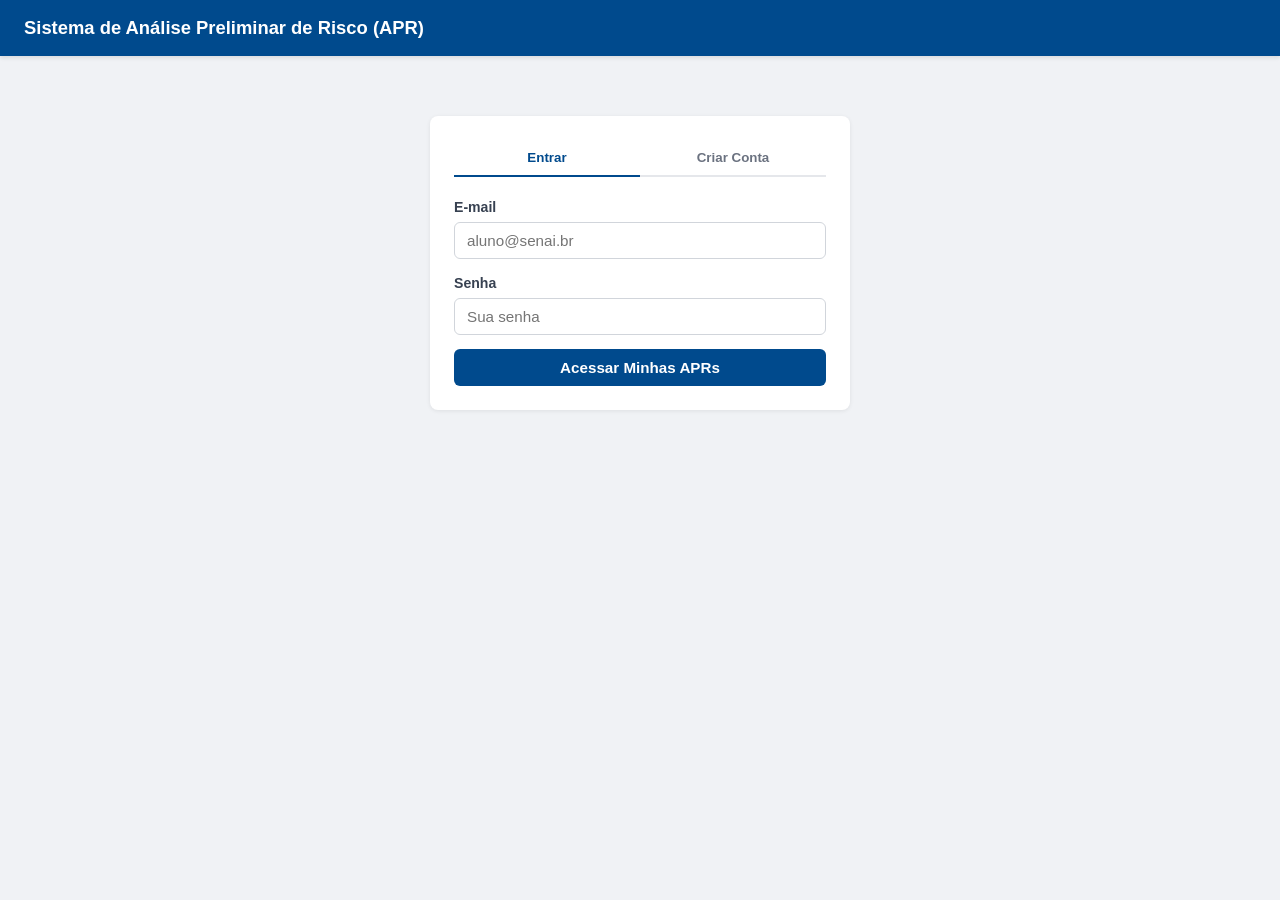
==== frontend/dashboard.html @ 12ad1be1 "feat: mvp feita" ====
<!DOCTYPE html>
<html lang="pt-BR">
<head>
    <meta charset="UTF-8">
    <meta name="viewport" content="width=device-width, initial-scale=1.0">
    <title>Painel do Aluno - Sistema APR</title>
    <link rel="stylesheet" href="style.css">
    <style>
        .header-actions {
            display: flex;
            align-items: center;
            gap: 14px;
        }
        .grid-2 {
            display: grid;
            grid-template-columns: 1fr 1fr;
            gap: 14px;
        }
        .grid-3 {
            display: grid;
            grid-template-columns: 2fr 1fr 1fr;
            gap: 14px;
        }
        .bloco-item {
            border: 1px solid #d1d5db;
            border-radius: 6px;
            padding: 16px;
            margin-bottom: 14px;
            background-color: #f9fafb;
        }
        .bloco-topo {
            display: flex;
            justify-content: space-between;
            align-items: center;
            margin-bottom: 12px;
        }
        .catalogo-box {
            background-color: #eff6ff;
            border: 1px solid #bfdbfe;
            padding: 10px 12px;
            border-radius: 6px;
            margin-bottom: 12px;
        }
        .catalogo-box label {
            color: #1e40af;
        }
        table {
            width: 100%;
            border-collapse: collapse;
            margin-top: 10px;
        }
        th, td {
            border-bottom: 1px solid #e5e7eb;
            padding: 10px 8px;
            text-align: left;
            font-size: 0.92rem;
        }
        th {
            background-color: #f3f4f6;
            font-weight: 600;
        }
        .acoes-tabela {
            display: flex;
            gap: 8px;
        }
        .btn-sm {
            padding: 6px 10px;
            font-size: 0.85rem;
        }
        .sub-card {
            border: 1px dashed #9ca3af;
            padding: 16px;
            border-radius: 6px;
            margin-top: 10px;
            margin-bottom: 16px;
            background-color: #f9fafb;
        }
        @media (max-width: 768px) {
            .grid-2, .grid-3 {
                grid-template-columns: 1fr;
            }
        }
    </style>
</head>
<body>
    <header class="topbar">
        <h1>Sistema APR — Painel do Aluno</h1>
        <div class="header-actions">
            <span id="nome-aluno"></span>
            <button type="button" class="btn btn-secondary btn-sm" onclick="sair()">Sair</button>
        </div>
    </header>

    <main class="container">
        <div id="alerta-geral" class="alerta"></div>

        <!-- Lista de APRs do Aluno -->
        <section class="card">
            <div class="bloco-topo">
                <h2>Minhas APRs Registradas</h2>
                <button type="button" class="btn btn-primary" onclick="alternarFormularioApr()">+ Nova APR</button>
            </div>
            <div id="lista-aprs">
                <p>Carregando suas APRs...</p>
            </div>
        </section>

        <!-- Formulário de Nova APR -->
        <section id="secao-nova-apr" class="card hidden">
            <div class="bloco-topo">
                <h2>Preencher Nova APR</h2>
                <button type="button" class="btn btn-secondary btn-sm" onclick="alternarFormularioApr()">Fechar</button>
            </div>

            <form id="form-apr" onsubmit="salvarApr(event)">
                <!-- Seleção / Cadastro de Cliente -->
                <div class="form-group">
                    <label for="cliente_id">Cliente / Empresa</label>
                    <div style="display: flex; gap: 10px;">
                        <select id="cliente_id" required>
                            <option value="">Selecione um cliente...</option>
                        </select>
                        <button type="button" class="btn btn-secondary" onclick="toggleNovoCliente()">+ Novo Cliente</button>
                    </div>
                </div>

                <!-- Sub-formulário rápido para cadastrar Cliente -->
                <div id="box-novo-cliente" class="sub-card hidden">
                    <h4 style="margin-bottom: 10px;">Cadastrar Novo Cliente</h4>
                    <div class="grid-2">
                        <div class="form-group">
                            <label>Nome / Razão Social *</label>
                            <input type="text" id="cli-nome" placeholder="Ex: Metalúrgica Americana Ltda">
                        </div>
                        <div class="form-group">
                            <label>E-mail *</label>
                            <input type="email" id="cli-email" placeholder="contato@empresa.com.br">
                        </div>
                    </div>
                    <div class="grid-3">
                        <div class="form-group">
                            <label>Endereço *</label>
                            <input type="text" id="cli-endereco" placeholder="Av. Brasil">
                        </div>
                        <div class="form-group">
                            <label>Número *</label>
                            <input type="text" id="cli-numero" placeholder="2801">
                        </div>
                        <div class="form-group">
                            <label>Complemento</label>
                            <input type="text" id="cli-complemento" placeholder="Galpão 2">
                        </div>
                    </div>
                    <div class="grid-3">
                        <div class="form-group">
                            <label>Bairro *</label>
                            <input type="text" id="cli-bairro" placeholder="Jardim Glória">
                        </div>
                        <div class="form-group">
                            <label>Cidade *</label>
                            <input type="text" id="cli-cidade" value="Americana">
                        </div>
                        <div class="form-group">
                            <label>Estado (UF) *</label>
                            <input type="text" id="cli-estado" value="SP" maxlength="2">
                        </div>
                    </div>
                    <div class="grid-2">
                        <div class="form-group">
                            <label>Telefone Fixo</label>
                            <input type="text" id="cli-tel-res" placeholder="(19) 3461-0000">
                        </div>
                        <div class="form-group">
                            <label>Telefone Celular *</label>
                            <input type="text" id="cli-tel-cel" placeholder="(19) 99999-0000">
                        </div>
                    </div>
                    <button type="button" class="btn btn-primary btn-sm" onclick="cadastrarCliente()">Salvar Cliente</button>
                </div>

                <!-- Cabeçalho da Atividade -->
                <div class="grid-2">
                    <div class="form-group">
                        <label for="local">Local do Serviço *</label>
                        <input type="text" id="local" required placeholder="Ex: Oficina de Manutenção Elétrica">
                    </div>
                    <div class="form-group">
                        <label for="data_emissao">Data de Emissão *</label>
                        <input type="date" id="data_emissao" required>
                    </div>
                </div>

                <div class="form-group">
                    <label for="atividade">Atividade a ser Executada *</label>
                    <input type="text" id="atividade" required placeholder="Ex: Revisão e troca de disjuntores no painel principal">
                </div>

                <div class="grid-2">
                    <div class="form-group">
                        <label for="responsavel_nome">Responsável Técnico (Instrutor / Engenheiro) *</label>
                        <input type="text" id="responsavel_nome" required placeholder="Nome do responsável">
                    </div>
                    <div class="form-group">
                        <label for="responsavel_crea">Registro CREA / CFT *</label>
                        <input type="text" id="responsavel_crea" required placeholder="Ex: SP-506123456/D">
                    </div>
                </div>

                <hr style="margin: 20px 0; border: 0; border-top: 1px solid #e5e7eb;">

                <!-- Etapas com Catálogo Automático de Riscos e EPIs -->
                <div class="bloco-topo">
                    <h3>Etapas da Atividade, Riscos e EPIs</h3>
                    <button type="button" class="btn btn-secondary btn-sm" onclick="adicionarEtapa()">+ Adicionar Etapa</button>
                </div>
                <div id="container-etapas"></div>

                <hr style="margin: 20px 0; border: 0; border-top: 1px solid #e5e7eb;">

                <!-- Executantes -->
                <div class="bloco-topo">
                    <h3>Executantes da Atividade (Equipe)</h3>
                    <button type="button" class="btn btn-secondary btn-sm" onclick="adicionarExecutante()">+ Adicionar Executante</button>
                </div>
                <div id="container-executantes"></div>

                <div style="margin-top: 20px; text-align: right;">
                    <button type="submit" class="btn btn-primary">Salvar APR e Gerar Ficha</button>
                </div>
            </form>
        </section>
    </main>

    <script>
        const API_URL = 'http://127.0.0.1:8000/api';
        const token = localStorage.getItem('apr_token');
        const user = JSON.parse(localStorage.getItem('apr_user') || 'null');

        if (!token || !user) {
            window.location.href = 'index.html';
        }

        document.getElementById('nome-aluno').textContent = `Olá, ${user.name}`;
        document.getElementById('data_emissao').valueAsDate = new Date();

        let catalogoRiscos = [];

        function headersAuth() {
            return {
                'Content-Type': 'application/json',
                'Accept': 'application/json',
                'Authorization': `Bearer ${token}`
            };
        }

        function mostrarAlerta(texto, tipo = 'sucesso') {
            const el = document.getElementById('alerta-geral');
            el.textContent = texto;
            el.className = `alerta ${tipo}`;
            window.scrollTo({ top: 0, behavior: 'smooth' });
            setTimeout(() => { el.className = 'alerta'; }, 5000);
        }

        async function sair() {
            try {
                await fetch(`${API_URL}/logout`, { method: 'POST', headers: headersAuth() });
            } catch (e) {}
            localStorage.removeItem('apr_token');
            localStorage.removeItem('apr_user');
            window.location.href = 'index.html';
        }

        function alternarFormularioApr() {
            const sec = document.getElementById('secao-nova-apr');
            sec.classList.toggle('hidden');
        }

        function toggleNovoCliente() {
            document.getElementById('box-novo-cliente').classList.toggle('hidden');
        }

        async function inicializar() {
            await Promise.all([
                carregarCatalogoRiscos(),
                carregarClientes(),
                carregarAprs()
            ]);
            adicionarEtapa();
            adicionarExecutante(user.name);
        }

        async function carregarCatalogoRiscos() {
            try {
                const resp = await fetch(`${API_URL}/catalogo-riscos`, { headers: headersAuth() });
                if (resp.ok) {
                    catalogoRiscos = await resp.json();
                }
            } catch (e) {}
        }

        async function carregarClientes() {
            try {
                const resp = await fetch(`${API_URL}/clientes`, { headers: headersAuth() });
                if (resp.ok) {
                    const clientes = await resp.json();
                    const select = document.getElementById('cliente_id');
                    select.innerHTML = '<option value="">Selecione um cliente...</option>';
                    clientes.forEach(c => {
                        const opt = document.createElement('option');
                        opt.value = c.id;
                        opt.textContent = `${c.nome} (${c.cidade}/${c.estado})`;
                        select.appendChild(opt);
                    });
                }
            } catch (e) {}
        }

        async function cadastrarCliente() {
            const payload = {
                nome: document.getElementById('cli-nome').value,
                email: document.getElementById('cli-email').value,
                endereco: document.getElementById('cli-endereco').value,
                numero: document.getElementById('cli-numero').value,
                complemento: document.getElementById('cli-complemento').value || null,
                bairro: document.getElementById('cli-bairro').value,
                cidade: document.getElementById('cli-cidade').value,
                estado: document.getElementById('cli-estado').value,
                tel_residencial: document.getElementById('cli-tel-res').value || null,
                tel_celular: document.getElementById('cli-tel-cel').value
            };

            try {
                const resp = await fetch(`${API_URL}/clientes`, {
                    method: 'POST',
                    headers: headersAuth(),
                    body: JSON.stringify(payload)
                });

                const texto = await resp.text();
                const dados = texto ? JSON.parse(texto) : {};

                if (!resp.ok) {
                    const erro = dados.errors ? Object.values(dados.errors)[0][0] : dados.message;
                    mostrarAlerta(erro || 'Preencha todos os campos obrigatórios do cliente.', 'erro');
                    return;
                }

                if (!dados.id) {
                    mostrarAlerta('O servidor não retornou o cliente salvo. Verifique o ClienteController.', 'erro');
                    return;
                }

                await carregarClientes();
                document.getElementById('cliente_id').value = dados.id;
                toggleNovoCliente();
                mostrarAlerta('Cliente cadastrado e selecionado!');
            } catch (e) {
                mostrarAlerta('Erro ao comunicar com a API ao salvar o cliente.', 'erro');
            }
        }

        function gerarOpcoesCatalogo() {
            let html = '<option value="">-- Selecione um risco/EPI pronto para preencher automaticamente --</option>';
            catalogoRiscos.forEach(item => {
                html += `<option value="${item.id}">[${item.categoria}] ${item.descricao_etapa}</option>`;
            });
            return html;
        }

        function adicionarEtapa() {
            const container = document.getElementById('container-etapas');
            const num = container.children.length + 1;

            const div = document.createElement('div');
            div.className = 'bloco-item etapa-item';
            div.innerHTML = `
                <div class="bloco-topo">
                    <strong class="titulo-etapa">Etapa ${num}</strong>
                    <button type="button" class="btn btn-danger btn-sm" onclick="removerBloco(this, 'etapa')">Remover</button>
                </div>

                <div class="catalogo-box">
                    <label>Automação: Preencher Riscos e EPIs do Catálogo</label>
                    <select onchange="aplicarModeloRisco(this)">
                        ${gerarOpcoesCatalogo()}
                    </select>
                </div>

                <div class="form-group">
                    <label>Descrição da Etapa *</label>
                    <input type="text" class="etapa-descricao" required placeholder="Descreva o passo da atividade">
                </div>

                <div class="grid-2">
                    <div class="form-group">
                        <label>Riscos Envolvidos *</label>
                        <textarea rows="3" class="etapa-riscos" required placeholder="Riscos identificados nesta etapa"></textarea>
                    </div>
                    <div class="form-group">
                        <label>EPIs Obrigatórios e Medidas de Controle *</label>
                        <textarea rows="3" class="etapa-medidas" required placeholder="EPIs e medidas preventivas"></textarea>
                    </div>
                </div>
            `;
            container.appendChild(div);
        }

        function aplicarModeloRisco(selectEl) {
            const idSelecionado = Number(selectEl.value);
            if (!idSelecionado) return;

            const modelo = catalogoRiscos.find(r => r.id === idSelecionado);
            if (!modelo) return;

            const bloco = selectEl.closest('.etapa-item');
            bloco.querySelector('.etapa-descricao').value = modelo.descricao_etapa;
            bloco.querySelector('.etapa-riscos').value = modelo.riscos_envolvidos;
            bloco.querySelector('.etapa-medidas').value = modelo.epis_medidas_controle;
        }

        function adicionarExecutante(nomePadrao = '') {
            const container = document.getElementById('container-executantes');
            const div = document.createElement('div');
            div.className = 'bloco-item executante-item';
            div.innerHTML = `
                <div class="bloco-topo">
                    <strong>Executante</strong>
                    <button type="button" class="btn btn-danger btn-sm" onclick="removerBloco(this, 'executante')">Remover</button>
                </div>
                <div class="grid-3">
                    <div class="form-group">
                        <label>Nome Completo *</label>
                        <input type="text" class="exec-nome" required value="${nomePadrao}" placeholder="Nome do aluno/executante">
                    </div>
                    <div class="form-group">
                        <label>Função *</label>
                        <input type="text" class="exec-funcao" required placeholder="Ex: Aluno / Eletricista">
                    </div>
                    <div class="form-group">
                        <label>Matrícula / RA *</label>
                        <input type="text" class="exec-matricula" required placeholder="Ex: 20261045">
                    </div>
                </div>
            `;
            container.appendChild(div);
        }

        function removerBloco(btn, tipo) {
            const selector = tipo === 'etapa' ? '.etapa-item' : '.executante-item';
            if (document.querySelectorAll(selector).length <= 1) {
                mostrarAlerta(`A APR precisa ter pelo menos 1 ${tipo}.`, 'erro');
                return;
            }
            btn.closest('.bloco-item').remove();

            if (tipo === 'etapa') {
                document.querySelectorAll('.titulo-etapa').forEach((el, idx) => {
                    el.textContent = `Etapa ${idx + 1}`;
                });
            }
        }

        async function salvarApr(event) {
            event.preventDefault();

            const etapas = Array.from(document.querySelectorAll('.etapa-item')).map((el, idx) => ({
                numero_etapa: idx + 1,
                descricao: el.querySelector('.etapa-descricao').value,
                riscos_envolvidos: el.querySelector('.etapa-riscos').value,
                medidas_controle: el.querySelector('.etapa-medidas').value
            }));

            const executantes = Array.from(document.querySelectorAll('.executante-item')).map(el => ({
                nome: el.querySelector('.exec-nome').value,
                funcao: el.querySelector('.exec-funcao').value,
                matricula: el.querySelector('.exec-matricula').value
            }));

            const payload = {
                cliente_id: document.getElementById('cliente_id').value,
                local: document.getElementById('local').value,
                atividade: document.getElementById('atividade').value,
                responsavel_nome: document.getElementById('responsavel_nome').value,
                responsavel_crea: document.getElementById('responsavel_crea').value,
                data_emissao: document.getElementById('data_emissao').value,
                etapas,
                executantes
            };

            try {
                const resp = await fetch(`${API_URL}/aprs`, {
                    method: 'POST',
                    headers: headersAuth(),
                    body: JSON.stringify(payload)
                });

                const texto = await resp.text();
                const dados = texto ? JSON.parse(texto) : {};

                if (!resp.ok) {
                    const erro = dados.errors ? Object.values(dados.errors)[0][0] : dados.message;
                    mostrarAlerta(erro || 'Erro ao salvar APR.', 'erro');
                    return;
                }

                mostrarAlerta('APR salva com sucesso!');
                document.getElementById('form-apr').reset();
                document.getElementById('data_emissao').valueAsDate = new Date();
                document.getElementById('container-etapas').innerHTML = '';
                document.getElementById('container-executantes').innerHTML = '';
                adicionarEtapa();
                adicionarExecutante(user.name);
                alternarFormularioApr();
                carregarAprs();
            } catch (e) {
                mostrarAlerta('Erro ao comunicar com a API ao salvar a APR.', 'erro');
            }
        }

        async function carregarAprs() {
            const lista = document.getElementById('lista-aprs');
            try {
                const resp = await fetch(`${API_URL}/aprs`, { headers: headersAuth() });

                if (resp.status === 401) {
                    sair();
                    return;
                }

                const aprs = await resp.json();

                if (!aprs.length) {
                    lista.innerHTML = '<p style="color: #6b7280;">Você ainda não possui APRs cadastradas. Clique em <strong>+ Nova APR</strong> para começar.</p>';
                    return;
                }

                let html = `
                    <table>
                        <thead>
                            <tr>
                                <th>#</th>
                                <th>Data</th>
                                <th>Cliente</th>
                                <th>Atividade</th>
                                <th>Local</th>
                                <th>Ações</th>
                            </tr>
                        </thead>
                        <tbody>
                `;

                aprs.forEach(apr => {
                    const dataFormatada = apr.data_emissao ? apr.data_emissao.split('-').reverse().join('/') : '-';
                    html += `
                        <tr>
                            <td>${apr.id}</td>
                            <td>${dataFormatada}</td>
                            <td>${apr.cliente ? apr.cliente.nome : '-'}</td>
                            <td>${apr.atividade}</td>
                            <td>${apr.local}</td>
                            <td class="acoes-tabela">
                                <a href="imprimir.html?id=${apr.id}" target="_blank" class="btn btn-primary btn-sm">Gerar PDF</a>
                                <button type="button" class="btn btn-danger btn-sm" onclick="excluirApr(${apr.id})">Excluir</button>
                            </td>
                        </tr>
                    `;
                });

                html += '</tbody></table>';
                lista.innerHTML = html;
            } catch (e) {
                lista.innerHTML = '<p style="color: #dc2626;">Erro ao carregar APRs. Verifique se o servidor Laravel está rodando.</p>';
            }
        }

        async function excluirApr(id) {
            if (!confirm('Deseja realmente excluir esta APR?')) return;

            const resp = await fetch(`${API_URL}/aprs/${id}`, {
                method: 'DELETE',
                headers: headersAuth()
            });

            if (resp.ok) {
                mostrarAlerta('APR excluída.');
                carregarAprs();
            }
        }

        inicializar();
    </script>
</body>
</html>
---- frontend/style.css ----
* {
    box-sizing: border-box;
    margin: 0;
    padding: 0;
    font-family: 'Segoe UI', Arial, sans-serif;
}

body {
    background-color: #f0f2f5;
    color: #1f2937;
    line-height: 1.5;
}

.topbar {
    background-color: #004a8d;
    color: #ffffff;
    padding: 14px 24px;
    display: flex;
    justify-content: space-between;
    align-items: center;
    box-shadow: 0 2px 4px rgba(0, 0, 0, 0.1);
}

.topbar h1 {
    font-size: 1.15rem;
    font-weight: 600;
}

.container {
    max-width: 1100px;
    margin: 24px auto;
    padding: 0 16px;
}

.card {
    background: #ffffff;
    border-radius: 8px;
    padding: 24px;
    box-shadow: 0 1px 4px rgba(0, 0, 0, 0.08);
    margin-bottom: 20px;
}

.auth-wrapper {
    max-width: 420px;
    margin: 60px auto;
}

.tabs {
    display: flex;
    border-bottom: 2px solid #e5e7eb;
    margin-bottom: 20px;
}

.tab-btn {
    flex: 1;
    padding: 10px;
    background: none;
    border: none;
    font-weight: 600;
    color: #6b7280;
    cursor: pointer;
    border-bottom: 2px solid transparent;
    margin-bottom: -2px;
}

.tab-btn.active {
    color: #004a8d;
    border-bottom-color: #004a8d;
}

.form-group {
    margin-bottom: 14px;
}

label {
    display: block;
    font-size: 0.88rem;
    font-weight: 600;
    margin-bottom: 4px;
    color: #374151;
}

input, select, textarea {
    width: 100%;
    padding: 9px 12px;
    border: 1px solid #d1d5db;
    border-radius: 6px;
    font-size: 0.95rem;
}

input:focus, select:focus, textarea:focus {
    outline: none;
    border-color: #004a8d;
}

.btn {
    display: inline-block;
    padding: 10px 16px;
    border: none;
    border-radius: 6px;
    font-size: 0.95rem;
    font-weight: 600;
    cursor: pointer;
    text-align: center;
    text-decoration: none;
}

.btn-primary {
    background-color: #004a8d;
    color: #ffffff;
}

.btn-primary:hover {
    background-color: #003668;
}

.btn-secondary {
    background-color: #e5e7eb;
    color: #1f2937;
}

.btn-danger {
    background-color: #dc2626;
    color: #ffffff;
}

.btn-full {
    width: 100%;
}

.alerta {
    padding: 10px 12px;
    border-radius: 6px;
    margin-bottom: 14px;
    font-size: 0.9rem;
    display: none;
}

.alerta.erro {
    background-color: #fee2e2;
    color: #991b1b;
    display: block;
}

.alerta.sucesso {
    background-color: #dcfce7;
    color: #166534;
    display: block;
}

.hidden {
    display: none !important;
}
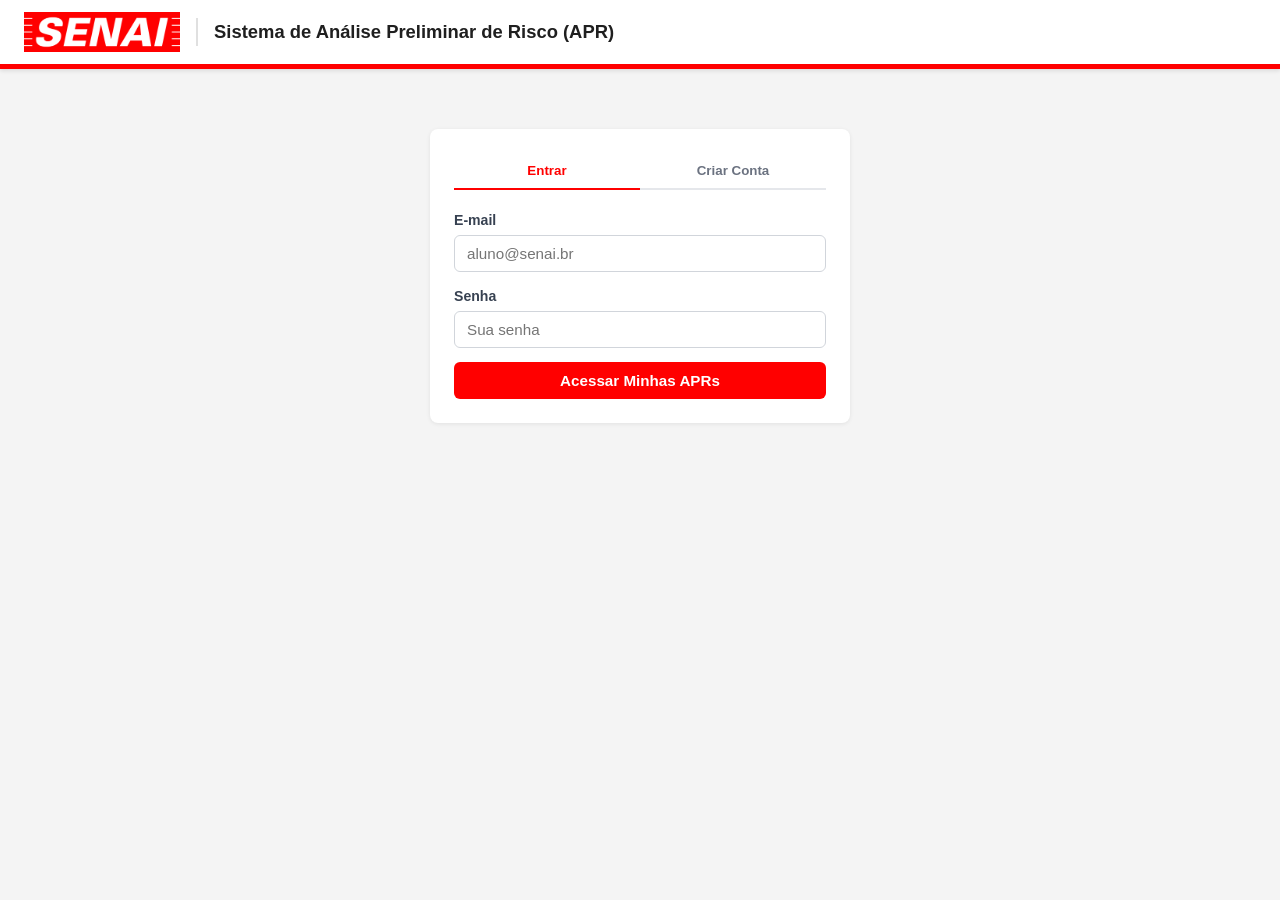
==== commit 78f30a8d: "update: mucanca no frotend e adicao de imagem" ====
--- a/frontend/dashboard.html
+++ b/frontend/dashboard.html
@@ -35,14 +35,29 @@
             margin-bottom: 12px;
         }
         .catalogo-box {
-            background-color: #eff6ff;
-            border: 1px solid #bfdbfe;
+            background-color: var(--senai-vermelho-claro);
+            border: 1px solid #ffc4c4;
             padding: 10px 12px;
             border-radius: 6px;
             margin-bottom: 12px;
         }
         .catalogo-box label {
-            color: #1e40af;
+            color: var(--senai-vermelho-escuro);
+        }
+        .historico-box {
+            background-color: #f0fdf4;
+            border: 1px solid #bbf7d0;
+            padding: 14px;
+            border-radius: 6px;
+            margin-bottom: 18px;
+        }
+        .historico-box select {
+            width: 100%;
+        }
+        .historico-box small {
+            display: block;
+            margin-top: 8px;
+            color: #4b5563;
         }
         table {
             width: 100%;
@@ -56,7 +71,8 @@
             font-size: 0.92rem;
         }
         th {
-            background-color: #f3f4f6;
+            background-color: var(--senai-grafite);
+            color: var(--senai-branco);
             font-weight: 600;
         }
         .acoes-tabela {
@@ -84,7 +100,10 @@
 </head>
 <body>
     <header class="topbar">
-        <h1>Sistema APR — Painel do Aluno</h1>
+        <div class="marca">
+            <img src="img/logo-senai.png" alt="SENAI" class="logo-senai">
+            <h1>Sistema APR — Painel do Aluno</h1>
+        </div>
         <div class="header-actions">
             <span id="nome-aluno"></span>
             <button type="button" class="btn btn-secondary btn-sm" onclick="sair()">Sair</button>
@@ -113,6 +132,19 @@
             </div>
 
             <form id="form-apr" onsubmit="salvarApr(event)">
+                <!-- Reutiliza somente dados básicos de uma APR do próprio usuário. -->
+                <div class="historico-box">
+                    <label for="historico_apr">Reutilizar dados de uma APR anterior (opcional)</label>
+                    <select id="historico_apr" onchange="reutilizarDadosApr()" disabled>
+                        <option value="">Carregando histórico de APRs...</option>
+                    </select>
+                    <small>
+                        Preenche cliente, local, atividade e responsável técnico.
+                        Revise os dados antes de salvar; a data, as etapas e os executantes
+                        não são copiados nesta versão. Você pode continuar preenchendo manualmente.
+                    </small>
+                </div>
+
                 <!-- Seleção / Cadastro de Cliente -->
                 <div class="form-group">
                     <label for="cliente_id">Cliente / Empresa</label>
@@ -244,6 +276,78 @@
         document.getElementById('data_emissao').valueAsDate = new Date();
 
         let catalogoRiscos = [];
+        let historicoAprs = [];
+
+        // Utiliza a listagem já autenticada de /api/aprs.
+        // new Option insere os nomes como TEXTO e não interpreta HTML (proteção XSS).
+        function atualizarHistoricoAprs(aprs) {
+            historicoAprs = Array.isArray(aprs) ? aprs : [];
+
+            const select = document.getElementById('historico_apr');
+            const selecaoAnterior = select.value;
+            select.replaceChildren(new Option('Preencher manualmente', ''));
+
+            historicoAprs.forEach(apr => {
+                const id = Number(apr.id);
+                if (!Number.isSafeInteger(id) || id <= 0) return;
+
+                const atividade = String(apr.atividade ?? 'Sem descrição');
+                const nomeCliente = String(apr.cliente?.nome ?? 'Cliente não informado');
+                const textoOpcao = `APR #${id} — ${atividade} — ${nomeCliente}`;
+                select.add(new Option(textoOpcao, String(id)));
+            });
+
+            select.disabled = select.options.length <= 1;
+            if (Array.from(select.options).some(op => op.value === selecaoAnterior)) {
+                select.value = selecaoAnterior;
+            }
+        }
+
+        function reutilizarDadosApr() {
+            const select = document.getElementById('historico_apr');
+            const id = Number(select.value);
+            if (!Number.isSafeInteger(id) || id <= 0) return;
+
+            const apr = historicoAprs.find(item => Number(item.id) === id);
+            if (!apr) {
+                mostrarAlerta('APR anterior não encontrada. Atualize a página.', 'erro');
+                select.value = '';
+                return;
+            }
+
+            // Não sobrescreve informações já digitadas sem autorização.
+            const campos = ['local', 'atividade', 'responsavel_nome', 'responsavel_crea'];
+            const jaPreenchidos = campos.some(campo =>
+                document.getElementById(campo).value.trim() !== ''
+            ) || document.getElementById('cliente_id').value !== '';
+            if (jaPreenchidos && !window.confirm(
+                'Substituir os dados básicos já preenchidos pelos da APR selecionada?'
+            )) {
+                select.value = '';
+                return;
+            }
+
+            const selectCliente = document.getElementById('cliente_id');
+            const clienteId = String(apr.cliente_id ?? '');
+            const clienteDisponivel = Array.from(selectCliente.options)
+                .some(opcao => opcao.value === clienteId && clienteId !== '');
+
+            selectCliente.value = clienteDisponivel ? clienteId : '';
+            document.getElementById('local').value = String(apr.local ?? '');
+            document.getElementById('atividade').value = String(apr.atividade ?? '');
+            document.getElementById('responsavel_nome').value = String(apr.responsavel_nome ?? '');
+            document.getElementById('responsavel_crea').value = String(apr.responsavel_crea ?? '');
+
+            // Data de emissão, etapas e executantes permanecem próprios da NOVA APR.
+            if (!clienteDisponivel) {
+                mostrarAlerta(
+                    'Dados básicos recuperados. O cliente anterior não está disponível: selecione um cliente.',
+                    'erro'
+                );
+                return;
+            }
+            mostrarAlerta('Dados recuperados. Confira as informações antes de salvar a nova APR.');
+        }
 
         function headersAuth() {
             return {
@@ -293,7 +397,8 @@
             try {
                 const resp = await fetch(`${API_URL}/catalogo-riscos`, { headers: headersAuth() });
                 if (resp.ok) {
-                    catalogoRiscos = await resp.json();
+                    const dados = await resp.json();
+                    catalogoRiscos = Array.isArray(dados) ? dados : [];
                 }
             } catch (e) {}
         }
@@ -359,12 +464,22 @@
             }
         }
 
-        function gerarOpcoesCatalogo() {
-            let html = '<option value="">-- Selecione um risco/EPI pronto para preencher automaticamente --</option>';
+        // Monta opções usando a API DOM: os textos do catálogo não são interpretados como HTML.
+        function preencherOpcoesCatalogo(select) {
+            const inicial = document.createElement('option');
+            inicial.value = '';
+            inicial.textContent = '-- Selecione um risco/EPI pronto para preencher automaticamente --';
+            select.replaceChildren(inicial);
+
             catalogoRiscos.forEach(item => {
-                html += `<option value="${item.id}">[${item.categoria}] ${item.descricao_etapa}</option>`;
+                const id = Number(item.id);
+                if (!Number.isSafeInteger(id) || id <= 0) return;
+
+                const opcao = document.createElement('option');
+                opcao.value = String(id);
+                opcao.textContent = `[${item.categoria ?? ''}] ${item.descricao_etapa ?? ''}`;
+                select.appendChild(opcao);
             });
-            return html;
         }
 
         function adicionarEtapa() {
@@ -375,15 +490,13 @@
             div.className = 'bloco-item etapa-item';
             div.innerHTML = `
                 <div class="bloco-topo">
-                    <strong class="titulo-etapa">Etapa ${num}</strong>
+                    <strong class="titulo-etapa">Etapa</strong>
                     <button type="button" class="btn btn-danger btn-sm" onclick="removerBloco(this, 'etapa')">Remover</button>
                 </div>
 
                 <div class="catalogo-box">
                     <label>Automação: Preencher Riscos e EPIs do Catálogo</label>
-                    <select onchange="aplicarModeloRisco(this)">
-                        ${gerarOpcoesCatalogo()}
-                    </select>
+                    <select class="select-catalogo" onchange="aplicarModeloRisco(this)"></select>
                 </div>
 
                 <div class="form-group">
@@ -402,6 +515,8 @@
                     </div>
                 </div>
             `;
+            div.querySelector('.titulo-etapa').textContent = `Etapa ${num}`;
+            preencherOpcoesCatalogo(div.querySelector('.select-catalogo'));
             container.appendChild(div);
         }
 
@@ -430,7 +545,7 @@
                 <div class="grid-3">
                     <div class="form-group">
                         <label>Nome Completo *</label>
-                        <input type="text" class="exec-nome" required value="${nomePadrao}" placeholder="Nome do aluno/executante">
+                        <input type="text" class="exec-nome" required placeholder="Nome do aluno/executante">
                     </div>
                     <div class="form-group">
                         <label>Função *</label>
@@ -442,6 +557,8 @@
                     </div>
                 </div>
             `;
+            // Não interpolar nome do usuário dentro de um atributo HTML.
+            div.querySelector('.exec-nome').value = String(nomePadrao ?? '');
             container.appendChild(div);
         }
 
@@ -505,6 +622,7 @@
 
                 mostrarAlerta('APR salva com sucesso!');
                 document.getElementById('form-apr').reset();
+                document.getElementById('historico_apr').value = '';
                 document.getElementById('data_emissao').valueAsDate = new Date();
                 document.getElementById('container-etapas').innerHTML = '';
                 document.getElementById('container-executantes').innerHTML = '';
@@ -526,50 +644,81 @@
                     sair();
                     return;
                 }
+                if (!resp.ok) throw new Error(`Erro HTTP ${resp.status}`);
 
                 const aprs = await resp.json();
+                if (!Array.isArray(aprs)) throw new Error('Formato de resposta inválido.');
+
+                atualizarHistoricoAprs(aprs);
 
                 if (!aprs.length) {
-                    lista.innerHTML = '<p style="color: #6b7280;">Você ainda não possui APRs cadastradas. Clique em <strong>+ Nova APR</strong> para começar.</p>';
+                    const mensagem = document.createElement('p');
+                    mensagem.style.color = '#6b7280';
+                    mensagem.textContent = 'Você ainda não possui APRs cadastradas. Clique em + Nova APR para começar.';
+                    lista.replaceChildren(mensagem);
                     return;
                 }
 
-                let html = `
-                    <table>
-                        <thead>
-                            <tr>
-                                <th>#</th>
-                                <th>Data</th>
-                                <th>Cliente</th>
-                                <th>Atividade</th>
-                                <th>Local</th>
-                                <th>Ações</th>
-                            </tr>
-                        </thead>
-                        <tbody>
-                `;
+                const tabela = document.createElement('table');
+                const cabecalho = document.createElement('thead');
+                // HTML fixo, controlado pelo próprio código: sem dados de usuários.
+                cabecalho.innerHTML = '<tr><th>#</th><th>Data</th><th>Cliente</th><th>Atividade</th><th>Local</th><th>Ações</th></tr>';
+                const corpo = document.createElement('tbody');
 
                 aprs.forEach(apr => {
-                    const dataFormatada = apr.data_emissao ? apr.data_emissao.split('-').reverse().join('/') : '-';
-                    html += `
-                        <tr>
-                            <td>${apr.id}</td>
-                            <td>${dataFormatada}</td>
-                            <td>${apr.cliente ? apr.cliente.nome : '-'}</td>
-                            <td>${apr.atividade}</td>
-                            <td>${apr.local}</td>
-                            <td class="acoes-tabela">
-                                <a href="imprimir.html?id=${apr.id}" target="_blank" class="btn btn-primary btn-sm">Gerar PDF</a>
-                                <button type="button" class="btn btn-danger btn-sm" onclick="excluirApr(${apr.id})">Excluir</button>
-                            </td>
-                        </tr>
-                    `;
+                    const id = Number(apr.id);
+                    if (!Number.isSafeInteger(id) || id <= 0) return;
+
+                    const data = String(apr.data_emissao ?? '').split('T')[0];
+                    const dataFormatada = /^\d{4}-\d{2}-\d{2}$/.test(data)
+                        ? data.split('-').reverse().join('/')
+                        : '-';
+
+                    const linha = document.createElement('tr');
+                    const valores = [
+                        id,
+                        dataFormatada,
+                        apr.cliente?.nome ?? '-',
+                        apr.atividade ?? '',
+                        apr.local ?? ''
+                    ];
+
+                    valores.forEach(valor => {
+                        const celula = document.createElement('td');
+                        // textContent impede que dados cadastrados executem HTML/JS.
+                        celula.textContent = String(valor);
+                        linha.appendChild(celula);
+                    });
+
+                    const acoes = document.createElement('td');
+                    acoes.className = 'acoes-tabela';
+
+                    const imprimir = document.createElement('a');
+                    imprimir.href = `imprimir.html?id=${encodeURIComponent(id)}`;
+                    imprimir.target = '_blank';
+                    imprimir.rel = 'noopener noreferrer';
+                    imprimir.className = 'btn btn-primary btn-sm';
+                    imprimir.textContent = 'Gerar PDF';
+
+                    const excluir = document.createElement('button');
+                    excluir.type = 'button';
+                    excluir.className = 'btn btn-danger btn-sm';
+                    excluir.textContent = 'Excluir';
+                    excluir.addEventListener('click', () => excluirApr(id));
+
+                    acoes.append(imprimir, excluir);
+                    linha.appendChild(acoes);
+                    corpo.appendChild(linha);
                 });
 
-                html += '</tbody></table>';
-                lista.innerHTML = html;
+                tabela.append(cabecalho, corpo);
+                lista.replaceChildren(tabela);
             } catch (e) {
-                lista.innerHTML = '<p style="color: #dc2626;">Erro ao carregar APRs. Verifique se o servidor Laravel está rodando.</p>';
+                atualizarHistoricoAprs([]);
+                const mensagem = document.createElement('p');
+                mensagem.style.color = '#dc2626';
+                mensagem.textContent = 'Erro ao carregar APRs. Verifique se o servidor Laravel está rodando.';
+                lista.replaceChildren(mensagem);
             }
         }
 
--- a/frontend/style.css
+++ b/frontend/style.css
@@ -5,25 +5,57 @@
     font-family: 'Segoe UI', Arial, sans-serif;
 }
 
+/* Paleta institucional SENAI */
+:root {
+    --senai-vermelho: #ff0000;
+    --senai-vermelho-escuro: #c80000;
+    --senai-vermelho-claro: #fff1f1;
+    --senai-branco: #ffffff;
+    --senai-grafite: #1f1f1f;
+}
+
 body {
-    background-color: #f0f2f5;
+    background-color: #f4f4f4;
     color: #1f2937;
     line-height: 1.5;
 }
 
 .topbar {
-    background-color: #004a8d;
-    color: #ffffff;
-    padding: 14px 24px;
+    background-color: var(--senai-branco);
+    color: var(--senai-grafite);
+    border-bottom: 5px solid var(--senai-vermelho);
+    padding: 12px 24px;
+    gap: 16px;
     display: flex;
     justify-content: space-between;
     align-items: center;
     box-shadow: 0 2px 4px rgba(0, 0, 0, 0.1);
 }
 
+.marca {
+    display: flex;
+    align-items: center;
+    gap: 16px;
+}
+
+.logo-senai {
+    height: 40px;
+    width: auto;
+    display: block;
+}
+
 .topbar h1 {
     font-size: 1.15rem;
-    font-weight: 600;
+    font-weight: 700;
+    color: var(--senai-grafite);
+    border-left: 2px solid #e0e0e0;
+    padding-left: 16px;
+}
+
+@media (max-width: 640px) {
+    .topbar { flex-wrap: wrap; padding: 10px 14px; }
+    .logo-senai { height: 30px; }
+    .topbar h1 { font-size: 0.95rem; padding-left: 12px; }
 }
 
 .container {
@@ -64,8 +96,8 @@
 }
 
 .tab-btn.active {
-    color: #004a8d;
-    border-bottom-color: #004a8d;
+    color: var(--senai-vermelho);
+    border-bottom-color: var(--senai-vermelho);
 }
 
 .form-group {
@@ -90,7 +122,8 @@
 
 input:focus, select:focus, textarea:focus {
     outline: none;
-    border-color: #004a8d;
+    border-color: var(--senai-vermelho);
+    box-shadow: 0 0 0 3px rgba(255, 0, 0, 0.15);
 }
 
 .btn {
@@ -106,22 +139,38 @@
 }
 
 .btn-primary {
-    background-color: #004a8d;
-    color: #ffffff;
+    background-color: var(--senai-vermelho);
+    color: var(--senai-branco);
 }
 
 .btn-primary:hover {
-    background-color: #003668;
+    background-color: var(--senai-vermelho-escuro);
 }
 
 .btn-secondary {
-    background-color: #e5e7eb;
-    color: #1f2937;
+    background-color: var(--senai-branco);
+    color: var(--senai-grafite);
+    border: 1px solid #c4c4c4;
+}
+
+.btn-secondary:hover {
+    border-color: var(--senai-vermelho);
+    color: var(--senai-vermelho);
+}
+
+.card h2 {
+    color: var(--senai-grafite);
+    border-left: 4px solid var(--senai-vermelho);
+    padding-left: 10px;
 }
 
 .btn-danger {
-    background-color: #dc2626;
-    color: #ffffff;
+    background-color: var(--senai-grafite);
+    color: var(--senai-branco);
+}
+
+.btn-danger:hover {
+    background-color: #000000;
 }
 
 .btn-full {
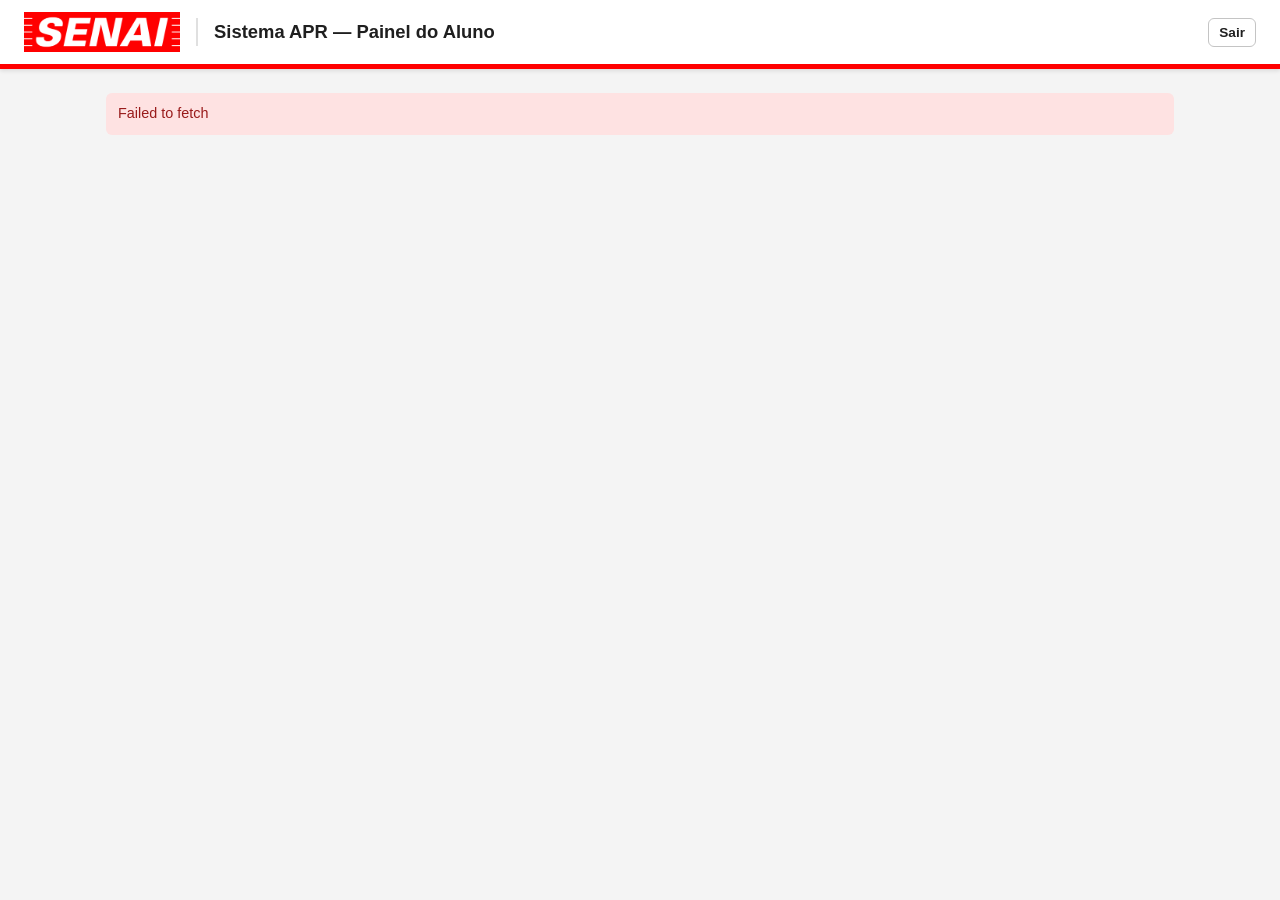
==== commit cb56ccbf: "feat(security): fortalece autenticacao com sessoes HttpOnly, CSRF e politica de senhas" ====
--- a/frontend/dashboard.html
+++ b/frontend/dashboard.html
@@ -3,24 +3,30 @@
 <head>
     <meta charset="UTF-8">
     <meta name="viewport" content="width=device-width, initial-scale=1.0">
+
     <title>Painel do Aluno - Sistema APR</title>
+
     <link rel="stylesheet" href="style.css">
+
     <style>
         .header-actions {
             display: flex;
             align-items: center;
             gap: 14px;
         }
+
         .grid-2 {
             display: grid;
             grid-template-columns: 1fr 1fr;
             gap: 14px;
         }
+
         .grid-3 {
             display: grid;
             grid-template-columns: 2fr 1fr 1fr;
             gap: 14px;
         }
+
         .bloco-item {
             border: 1px solid #d1d5db;
             border-radius: 6px;
@@ -28,12 +34,14 @@
             margin-bottom: 14px;
             background-color: #f9fafb;
         }
+
         .bloco-topo {
             display: flex;
             justify-content: space-between;
             align-items: center;
             margin-bottom: 12px;
         }
+
         .catalogo-box {
             background-color: var(--senai-vermelho-claro);
             border: 1px solid #ffc4c4;
@@ -41,9 +49,11 @@
             border-radius: 6px;
             margin-bottom: 12px;
         }
+
         .catalogo-box label {
             color: var(--senai-vermelho-escuro);
         }
+
         .historico-box {
             background-color: #f0fdf4;
             border: 1px solid #bbf7d0;
@@ -51,38 +61,46 @@
             border-radius: 6px;
             margin-bottom: 18px;
         }
+
         .historico-box select {
             width: 100%;
         }
+
         .historico-box small {
             display: block;
             margin-top: 8px;
             color: #4b5563;
         }
+
         table {
             width: 100%;
             border-collapse: collapse;
             margin-top: 10px;
         }
+
         th, td {
             border-bottom: 1px solid #e5e7eb;
             padding: 10px 8px;
             text-align: left;
             font-size: 0.92rem;
         }
+
         th {
             background-color: var(--senai-grafite);
             color: var(--senai-branco);
             font-weight: 600;
         }
+
         .acoes-tabela {
             display: flex;
             gap: 8px;
         }
+
         .btn-sm {
             padding: 6px 10px;
             font-size: 0.85rem;
         }
+
         .sub-card {
             border: 1px dashed #9ca3af;
             padding: 16px;
@@ -91,652 +109,2073 @@
             margin-bottom: 16px;
             background-color: #f9fafb;
         }
+
         @media (max-width: 768px) {
             .grid-2, .grid-3 {
                 grid-template-columns: 1fr;
             }
         }
     </style>
+
 </head>
+
 <body>
+
     <header class="topbar">
+
         <div class="marca">
-            <img src="img/logo-senai.png" alt="SENAI" class="logo-senai">
+
+            <img
+                src="img/logo-senai.png"
+                alt="SENAI"
+                class="logo-senai"
+            >
+
             <h1>Sistema APR — Painel do Aluno</h1>
+
         </div>
+
         <div class="header-actions">
+
             <span id="nome-aluno"></span>
-            <button type="button" class="btn btn-secondary btn-sm" onclick="sair()">Sair</button>
+
+            <button
+                type="button"
+                id="btn-sair"
+                class="btn btn-secondary btn-sm"
+                onclick="sair()"
+                disabled
+            >
+                Sair
+            </button>
+
         </div>
+
     </header>
 
     <main class="container">
-        <div id="alerta-geral" class="alerta"></div>
+
+        <div
+            id="alerta-geral"
+            class="alerta"
+            role="alert"
+            aria-live="polite"
+        ></div>
 
         <!-- Lista de APRs do Aluno -->
-        <section class="card">
+
+        <section id="secao-lista-aprs" class="card hidden">
+
             <div class="bloco-topo">
+
                 <h2>Minhas APRs Registradas</h2>
-                <button type="button" class="btn btn-primary" onclick="alternarFormularioApr()">+ Nova APR</button>
+
+                <button
+                    type="button"
+                    class="btn btn-primary"
+                    onclick="alternarFormularioApr()"
+                >
+                    + Nova APR
+                </button>
+
             </div>
+
             <div id="lista-aprs">
                 <p>Carregando suas APRs...</p>
             </div>
+
         </section>
 
         <!-- Formulário de Nova APR -->
+
         <section id="secao-nova-apr" class="card hidden">
+
             <div class="bloco-topo">
+
                 <h2>Preencher Nova APR</h2>
-                <button type="button" class="btn btn-secondary btn-sm" onclick="alternarFormularioApr()">Fechar</button>
+
+                <button
+                    type="button"
+                    class="btn btn-secondary btn-sm"
+                    onclick="alternarFormularioApr()"
+                >
+                    Fechar
+                </button>
+
             </div>
 
             <form id="form-apr" onsubmit="salvarApr(event)">
-                <!-- Reutiliza somente dados básicos de uma APR do próprio usuário. -->
+
+                <!-- Histórico de APRs -->
+
                 <div class="historico-box">
-                    <label for="historico_apr">Reutilizar dados de uma APR anterior (opcional)</label>
-                    <select id="historico_apr" onchange="reutilizarDadosApr()" disabled>
-                        <option value="">Carregando histórico de APRs...</option>
+
+                    <label for="historico_apr">
+                        Reutilizar dados de uma APR anterior (opcional)
+                    </label>
+
+                    <select
+                        id="historico_apr"
+                        onchange="reutilizarDadosApr()"
+                        disabled
+                    >
+                        <option value="">
+                            Carregando histórico de APRs...
+                        </option>
                     </select>
+
                     <small>
-                        Preenche cliente, local, atividade e responsável técnico.
-                        Revise os dados antes de salvar; a data, as etapas e os executantes
-                        não são copiados nesta versão. Você pode continuar preenchendo manualmente.
+                        Copia cliente, local, atividade, responsável técnico,
+                        as etapas (descrição, riscos e EPIs) e os executantes
+                        (nome, função e RA).
+
+                        A data de emissão continua sendo a de hoje.
+                        Revise tudo antes de salvar.
                     </small>
+
                 </div>
 
-                <!-- Seleção / Cadastro de Cliente -->
+                <!-- Seleção e cadastro de cliente -->
+
                 <div class="form-group">
+
                     <label for="cliente_id">Cliente / Empresa</label>
+
                     <div style="display: flex; gap: 10px;">
+
                         <select id="cliente_id" required>
-                            <option value="">Selecione um cliente...</option>
+                            <option value="">
+                                Selecione um cliente...
+                            </option>
                         </select>
-                        <button type="button" class="btn btn-secondary" onclick="toggleNovoCliente()">+ Novo Cliente</button>
+
+                        <button
+                            type="button"
+                            class="btn btn-secondary"
+                            onclick="toggleNovoCliente()"
+                        >
+                            + Novo Cliente
+                        </button>
+
                     </div>
+
                 </div>
 
-                <!-- Sub-formulário rápido para cadastrar Cliente -->
+                <!-- Cadastro rápido de cliente -->
+
                 <div id="box-novo-cliente" class="sub-card hidden">
-                    <h4 style="margin-bottom: 10px;">Cadastrar Novo Cliente</h4>
+
+                    <h4 style="margin-bottom: 4px;">
+                        Cadastrar Novo Cliente
+                    </h4>
+
+                    <p style="font-size: 0.85rem; color: #6b7280; margin-bottom: 12px;">
+                        Já vem preenchido com os dados do SENAI Americana.
+                        Altere se o cliente for outro.
+                    </p>
+
                     <div class="grid-2">
+
                         <div class="form-group">
-                            <label>Nome / Razão Social *</label>
-                            <input type="text" id="cli-nome" placeholder="Ex: Metalúrgica Americana Ltda">
+
+                            <label for="cli-nome">
+                                Nome / Razão Social *
+                            </label>
+
+                            <input
+                                type="text"
+                                id="cli-nome"
+                                value="SENAI Americana"
+                                placeholder="Ex: Metalúrgica Americana Ltda"
+                            >
+
                         </div>
+
                         <div class="form-group">
-                            <label>E-mail *</label>
-                            <input type="email" id="cli-email" placeholder="contato@empresa.com.br">
+
+                            <label for="cli-email">E-mail *</label>
+
+                            <input
+                                type="email"
+                                id="cli-email"
+                                value="secretaria507@sp.senai.br"
+                                placeholder="contato@empresa.com.br"
+                            >
+
                         </div>
+
                     </div>
+
                     <div class="grid-3">
+
                         <div class="form-group">
-                            <label>Endereço *</label>
-                            <input type="text" id="cli-endereco" placeholder="Av. Brasil">
+
+                            <label for="cli-endereco">Endereço *</label>
+
+                            <input
+                                type="text"
+                                id="cli-endereco"
+                                value="Av. Brasil"
+                                placeholder="Av. Brasil"
+                            >
+
                         </div>
+
                         <div class="form-group">
-                            <label>Número *</label>
-                            <input type="text" id="cli-numero" placeholder="2801">
+
+                            <label for="cli-numero">Número *</label>
+
+                            <input
+                                type="text"
+                                id="cli-numero"
+                                value="2801"
+                                placeholder="2801"
+                            >
+
                         </div>
+
                         <div class="form-group">
-                            <label>Complemento</label>
-                            <input type="text" id="cli-complemento" placeholder="Galpão 2">
+
+                            <label for="cli-complemento">
+                                Complemento
+                            </label>
+
+                            <input
+                                type="text"
+                                id="cli-complemento"
+                                placeholder="Galpão 2"
+                            >
+
                         </div>
+
                     </div>
+
                     <div class="grid-3">
+
                         <div class="form-group">
-                            <label>Bairro *</label>
-                            <input type="text" id="cli-bairro" placeholder="Jardim Glória">
+
+                            <label for="cli-bairro">Bairro *</label>
+
+                            <input
+                                type="text"
+                                id="cli-bairro"
+                                value="Parque Residencial Nardini"
+                                placeholder="Jardim Glória"
+                            >
+
                         </div>
+
                         <div class="form-group">
-                            <label>Cidade *</label>
-                            <input type="text" id="cli-cidade" value="Americana">
+
+                            <label for="cli-cidade">Cidade *</label>
+
+                            <input
+                                type="text"
+                                id="cli-cidade"
+                                value="Americana"
+                            >
+
                         </div>
+
                         <div class="form-group">
-                            <label>Estado (UF) *</label>
-                            <input type="text" id="cli-estado" value="SP" maxlength="2">
+
+                            <label for="cli-estado">
+                                Estado (UF) *
+                            </label>
+
+                            <input
+                                type="text"
+                                id="cli-estado"
+                                value="SP"
+                                maxlength="2"
+                            >
+
                         </div>
+
                     </div>
+
                     <div class="grid-2">
+
                         <div class="form-group">
-                            <label>Telefone Fixo</label>
-                            <input type="text" id="cli-tel-res" placeholder="(19) 3461-0000">
+
+                            <label for="cli-tel-res">Telefone Fixo</label>
+
+                            <input
+                                type="text"
+                                id="cli-tel-res"
+                                value="(19) 3471-2600"
+                                placeholder="(19) 3461-0000"
+                            >
+
                         </div>
+
                         <div class="form-group">
-                            <label>Telefone Celular *</label>
-                            <input type="text" id="cli-tel-cel" placeholder="(19) 99999-0000">
+
+                            <label for="cli-tel-cel">
+                                Telefone Celular *
+                            </label>
+
+                            <input
+                                type="text"
+                                id="cli-tel-cel"
+                                value="(19) 3471-2600"
+                                placeholder="(19) 99999-0000"
+                            >
+
                         </div>
+
                     </div>
-                    <button type="button" class="btn btn-primary btn-sm" onclick="cadastrarCliente()">Salvar Cliente</button>
+
+                    <button
+                        type="button"
+                        id="btn-salvar-cliente"
+                        class="btn btn-primary btn-sm"
+                        onclick="cadastrarCliente()"
+                    >
+                        Salvar Cliente
+                    </button>
+
                 </div>
 
-                <!-- Cabeçalho da Atividade -->
+                <!-- Cabeçalho da atividade -->
+
                 <div class="grid-2">
+
                     <div class="form-group">
-                        <label for="local">Local do Serviço *</label>
-                        <input type="text" id="local" required placeholder="Ex: Oficina de Manutenção Elétrica">
+
+                        <label for="local">
+                            Local do Serviço *
+                        </label>
+
+                        <input
+                            type="text"
+                            id="local"
+                            required
+                            placeholder="Ex: Oficina de Manutenção"
+                        >
+
                     </div>
+
                     <div class="form-group">
-                        <label for="data_emissao">Data de Emissão *</label>
-                        <input type="date" id="data_emissao" required>
+
+                        <label for="data_emissao">
+                            Data de Emissão *
+                        </label>
+
+                        <input
+                            type="date"
+                            id="data_emissao"
+                            required
+                        >
+
                     </div>
+
                 </div>
 
                 <div class="form-group">
-                    <label for="atividade">Atividade a ser Executada *</label>
-                    <input type="text" id="atividade" required placeholder="Ex: Revisão e troca de disjuntores no painel principal">
+
+                    <label for="atividade">
+                        Atividade a ser Executada *
+                    </label>
+
+                    <input
+                        type="text"
+                        id="atividade"
+                        required
+                        placeholder="Descreva a atividade"
+                    >
+
                 </div>
 
                 <div class="grid-2">
+
                     <div class="form-group">
-                        <label for="responsavel_nome">Responsável Técnico (Instrutor / Engenheiro) *</label>
-                        <input type="text" id="responsavel_nome" required placeholder="Nome do responsável">
+
+                        <label for="responsavel_nome">
+                            Responsável Técnico (Instrutor / Engenheiro) *
+                        </label>
+
+                        <input
+                            type="text"
+                            id="responsavel_nome"
+                            required
+                            placeholder="Nome do responsável"
+                        >
+
                     </div>
+
                     <div class="form-group">
-                        <label for="responsavel_crea">Registro CREA / CFT *</label>
-                        <input type="text" id="responsavel_crea" required placeholder="Ex: SP-506123456/D">
+
+                        <label for="responsavel_crea">
+                            Registro CREA / CFT (opcional)
+                        </label>
+
+                        <input
+                            type="text"
+                            id="responsavel_crea"
+                            placeholder="Ex: SP-506123456/D"
+                        >
+
                     </div>
+
                 </div>
 
                 <hr style="margin: 20px 0; border: 0; border-top: 1px solid #e5e7eb;">
 
-                <!-- Etapas com Catálogo Automático de Riscos e EPIs -->
+                <!-- Etapas da atividade -->
+
                 <div class="bloco-topo">
+
                     <h3>Etapas da Atividade, Riscos e EPIs</h3>
-                    <button type="button" class="btn btn-secondary btn-sm" onclick="adicionarEtapa()">+ Adicionar Etapa</button>
+
+                    <button
+                        type="button"
+                        class="btn btn-secondary btn-sm"
+                        onclick="adicionarEtapa()"
+                    >
+                        + Adicionar Etapa
+                    </button>
+
                 </div>
+
                 <div id="container-etapas"></div>
 
                 <hr style="margin: 20px 0; border: 0; border-top: 1px solid #e5e7eb;">
 
                 <!-- Executantes -->
+
                 <div class="bloco-topo">
+
                     <h3>Executantes da Atividade (Equipe)</h3>
-                    <button type="button" class="btn btn-secondary btn-sm" onclick="adicionarExecutante()">+ Adicionar Executante</button>
+
+                    <button
+                        type="button"
+                        class="btn btn-secondary btn-sm"
+                        onclick="adicionarExecutante()"
+                    >
+                        + Adicionar Executante
+                    </button>
+
                 </div>
+
                 <div id="container-executantes"></div>
 
                 <div style="margin-top: 20px; text-align: right;">
-                    <button type="submit" class="btn btn-primary">Salvar APR e Gerar Ficha</button>
+
+                    <button
+                        type="submit"
+                        id="btn-salvar-apr"
+                        class="btn btn-primary"
+                    >
+                        Salvar APR e Gerar Ficha
+                    </button>
+
                 </div>
+
             </form>
+
         </section>
+
     </main>
 
+    <!-- Serviço centralizado da API -->
+
+    <script src="js/api.js"></script>
+
     <script>
-        const API_URL = 'http://127.0.0.1:8000/api';
-        const token = localStorage.getItem('apr_token');
-        const user = JSON.parse(localStorage.getItem('apr_user') || 'null');
-
-        if (!token || !user) {
-            window.location.href = 'index.html';
-        }
-
-        document.getElementById('nome-aluno').textContent = `Olá, ${user.name}`;
-        document.getElementById('data_emissao').valueAsDate = new Date();
-
+
+        'use strict';
+
+        let user = null;
         let catalogoRiscos = [];
         let historicoAprs = [];
-
-        // Utiliza a listagem já autenticada de /api/aprs.
-        // new Option insere os nomes como TEXTO e não interpreta HTML (proteção XSS).
+        let listaClientes = [];
+        let clienteSenaiId = null;
+        let alertaTimeout = null;
+        let redirecionando = false;
+
+        const exclusoesEmAndamento = new Set();
+
+        // Dados padrão do cliente SENAI Americana.
+
+        const CLIENTE_SENAI = {
+            nome: 'SENAI Americana',
+            email: 'secretaria507@sp.senai.br',
+            endereco: 'Av. Brasil',
+            numero: '2801',
+            complemento: null,
+            bairro: 'Parque Residencial Nardini',
+            cidade: 'Americana',
+            estado: 'SP',
+            tel_residencial: '(19) 3471-2600',
+            tel_celular: '(19) 3471-2600'
+        };
+
+
+        // ==========================================
+        // AUTENTICAÇÃO E SEGURANÇA
+        // ==========================================
+
+        function limparAutenticacaoAntiga() {
+
+            try {
+                localStorage.removeItem('apr_token');
+                localStorage.removeItem('apr_user');
+            } catch {
+                // A autenticação não depende do localStorage.
+            }
+
+        }
+
+        function redirecionarLogin(expirada = false) {
+
+            if (redirecionando) return;
+
+            redirecionando = true;
+            user = null;
+
+            limparAutenticacaoAntiga();
+
+            document
+                .getElementById('secao-lista-aprs')
+                .classList.add('hidden');
+
+            document
+                .getElementById('secao-nova-apr')
+                .classList.add('hidden');
+
+            document.getElementById('nome-aluno').textContent = '';
+
+            window.location.replace(
+                expirada
+                    ? 'index.html?session=expired'
+                    : 'index.html'
+            );
+
+        }
+
+        /**
+         * Centraliza o tratamento das respostas de autenticação.
+         */
+        async function requisitar(endpoint, options = {}) {
+
+            if (redirecionando) {
+                throw new Error('Sessão encerrada.');
+            }
+
+            const resp = await AprApi.request(endpoint, {
+                ...options,
+                redirectOnUnauthorized: false
+            });
+
+            if (resp.status === 401) {
+
+                redirecionarLogin(true);
+
+                throw new Error(
+                    'Sua sessão expirou. Entre novamente.'
+                );
+
+            }
+
+            if (resp.status === 419) {
+
+                // Renova o CSRF sem repetir automaticamente
+                // operações de cadastro, atualização ou exclusão.
+
+                try {
+                    await AprApi.initializeCsrf();
+                } catch {
+                    // Uma nova tentativa poderá inicializar o CSRF.
+                }
+
+                throw new Error(
+                    'A validação de segurança expirou. Tente novamente.'
+                );
+
+            }
+
+            if (resp.status === 429) {
+
+                throw new Error(
+                    'Muitas requisições. Aguarde antes de tentar novamente.'
+                );
+
+            }
+
+            if (resp.status >= 500) {
+
+                throw new Error(
+                    'O servidor apresentou um erro. Tente novamente.'
+                );
+
+            }
+
+            return resp;
+
+        }
+
+        /**
+         * Obtém o usuário diretamente do servidor Laravel.
+         */
+        async function verificarSessao() {
+
+            limparAutenticacaoAntiga();
+
+            const resp = await requisitar('/user', {
+                method: 'GET',
+                cache: 'no-store'
+            });
+
+            if (!resp.ok) {
+
+                throw new Error(
+                    'Não foi possível verificar a sessão.'
+                );
+
+            }
+
+            const dados = await resp.json();
+
+            if (!dados.id || typeof dados.name !== 'string') {
+
+                throw new Error(
+                    'O servidor retornou um usuário inválido.'
+                );
+
+            }
+
+            user = dados;
+
+            document.getElementById('nome-aluno').textContent =
+                `Olá, ${user.name}`;
+
+            document.getElementById('btn-sair').disabled = false;
+
+        }
+
+        /**
+         * Encerra a sessão no servidor.
+         */
+        async function sair() {
+
+            const botao = document.getElementById('btn-sair');
+
+            if (botao.disabled) return;
+
+            botao.disabled = true;
+
+            try {
+
+                const resp = await requisitar('/logout', {
+                    method: 'POST'
+                });
+
+                if (!resp.ok) {
+
+                    throw new Error(
+                        'Não foi possível encerrar a sessão.'
+                    );
+
+                }
+
+                redirecionarLogin();
+
+            } catch (e) {
+
+                if (!redirecionando) {
+
+                    mostrarAlerta(
+                        e.message || 'Erro ao realizar logout.',
+                        'erro'
+                    );
+
+                    botao.disabled = false;
+
+                }
+
+            }
+
+        }
+
+
+        // ==========================================
+        // MENSAGENS E UTILITÁRIOS
+        // ==========================================
+
+        function mostrarAlerta(texto, tipo = 'sucesso') {
+
+            if (redirecionando) return;
+
+            const el = document.getElementById('alerta-geral');
+
+            clearTimeout(alertaTimeout);
+
+            el.textContent = texto;
+            el.className = `alerta ${tipo}`;
+
+            window.scrollTo({
+                top: 0,
+                behavior: 'smooth'
+            });
+
+            alertaTimeout = setTimeout(() => {
+
+                el.className = 'alerta';
+                el.textContent = '';
+
+            }, 5000);
+
+        }
+
+        function obterMensagemErro(dados, mensagemPadrao) {
+
+            const primeiroErro = dados.errors
+                ? Object.values(dados.errors)[0]?.[0]
+                : null;
+
+            return primeiroErro ||
+                dados.message ||
+                mensagemPadrao;
+
+        }
+
+        function definirDataAtual() {
+
+            const hoje = new Date();
+
+            const ano = hoje.getFullYear();
+
+            const mes = String(
+                hoje.getMonth() + 1
+            ).padStart(2, '0');
+
+            const dia = String(
+                hoje.getDate()
+            ).padStart(2, '0');
+
+            document.getElementById('data_emissao').value =
+                `${ano}-${mes}-${dia}`;
+
+        }
+
+        function alternarFormularioApr() {
+
+            if (!user || redirecionando) return;
+
+            document
+                .getElementById('secao-nova-apr')
+                .classList.toggle('hidden');
+
+        }
+
+        function toggleNovoCliente() {
+
+            document
+                .getElementById('box-novo-cliente')
+                .classList.toggle('hidden');
+
+        }
+
+
+        // ==========================================
+        // HISTÓRICO E DUPLICAÇÃO DE APRS
+        // ==========================================
+
         function atualizarHistoricoAprs(aprs) {
+
             historicoAprs = Array.isArray(aprs) ? aprs : [];
 
             const select = document.getElementById('historico_apr');
+
             const selecaoAnterior = select.value;
-            select.replaceChildren(new Option('Preencher manualmente', ''));
+
+            select.replaceChildren(
+                new Option('Preencher manualmente', '')
+            );
 
             historicoAprs.forEach(apr => {
+
                 const id = Number(apr.id);
-                if (!Number.isSafeInteger(id) || id <= 0) return;
-
-                const atividade = String(apr.atividade ?? 'Sem descrição');
-                const nomeCliente = String(apr.cliente?.nome ?? 'Cliente não informado');
-                const textoOpcao = `APR #${id} — ${atividade} — ${nomeCliente}`;
-                select.add(new Option(textoOpcao, String(id)));
+
+                if (!Number.isSafeInteger(id) || id <= 0) {
+                    return;
+                }
+
+                const atividade = String(
+                    apr.atividade ?? 'Sem descrição'
+                );
+
+                const nomeCliente = String(
+                    apr.cliente?.nome ?? 'Cliente não informado'
+                );
+
+                const textoOpcao =
+                    `APR #${id} — ${atividade} — ${nomeCliente}`;
+
+                select.add(
+                    new Option(textoOpcao, String(id))
+                );
+
             });
 
             select.disabled = select.options.length <= 1;
-            if (Array.from(select.options).some(op => op.value === selecaoAnterior)) {
+
+            if (
+                Array.from(select.options).some(
+                    op => op.value === selecaoAnterior
+                )
+            ) {
                 select.value = selecaoAnterior;
             }
+
         }
 
         function reutilizarDadosApr() {
+
             const select = document.getElementById('historico_apr');
+
             const id = Number(select.value);
+
             if (!Number.isSafeInteger(id) || id <= 0) return;
 
-            const apr = historicoAprs.find(item => Number(item.id) === id);
+            const apr = historicoAprs.find(
+                item => Number(item.id) === id
+            );
+
             if (!apr) {
-                mostrarAlerta('APR anterior não encontrada. Atualize a página.', 'erro');
-                select.value = '';
-                return;
-            }
-
-            // Não sobrescreve informações já digitadas sem autorização.
-            const campos = ['local', 'atividade', 'responsavel_nome', 'responsavel_crea'];
-            const jaPreenchidos = campos.some(campo =>
-                document.getElementById(campo).value.trim() !== ''
-            ) || document.getElementById('cliente_id').value !== '';
-            if (jaPreenchidos && !window.confirm(
-                'Substituir os dados básicos já preenchidos pelos da APR selecionada?'
-            )) {
-                select.value = '';
-                return;
-            }
-
-            const selectCliente = document.getElementById('cliente_id');
-            const clienteId = String(apr.cliente_id ?? '');
-            const clienteDisponivel = Array.from(selectCliente.options)
-                .some(opcao => opcao.value === clienteId && clienteId !== '');
-
-            selectCliente.value = clienteDisponivel ? clienteId : '';
-            document.getElementById('local').value = String(apr.local ?? '');
-            document.getElementById('atividade').value = String(apr.atividade ?? '');
-            document.getElementById('responsavel_nome').value = String(apr.responsavel_nome ?? '');
-            document.getElementById('responsavel_crea').value = String(apr.responsavel_crea ?? '');
-
-            // Data de emissão, etapas e executantes permanecem próprios da NOVA APR.
-            if (!clienteDisponivel) {
+
                 mostrarAlerta(
-                    'Dados básicos recuperados. O cliente anterior não está disponível: selecione um cliente.',
+                    'APR anterior não encontrada. Atualize a página.',
                     'erro'
                 );
+
+                select.value = '';
+
                 return;
-            }
-            mostrarAlerta('Dados recuperados. Confira as informações antes de salvar a nova APR.');
-        }
-
-        function headersAuth() {
-            return {
-                'Content-Type': 'application/json',
-                'Accept': 'application/json',
-                'Authorization': `Bearer ${token}`
+
+            }
+
+            const campos = [
+                'local',
+                'atividade',
+                'responsavel_nome',
+                'responsavel_crea'
+            ];
+
+            const clienteAtual =
+                document.getElementById('cliente_id').value;
+
+            const etapaDigitada = Array.from(
+                document.querySelectorAll(
+                    '.etapa-descricao, .etapa-riscos, .etapa-medidas'
+                )
+            ).some(el => el.value.trim() !== '');
+
+            const executanteDigitado = Array.from(
+                document.querySelectorAll('.executante-item')
+            ).some((el, indice) => {
+
+                const nome = el.querySelector('.exec-nome').value.trim();
+
+                const funcao = el.querySelector('.exec-funcao').value.trim();
+
+                const matricula = el.querySelector('.exec-matricula').value.trim();
+
+                const nomePadrao =
+                    indice === 0 ? String(user?.name ?? '').trim() : '';
+
+                return nome !== nomePadrao ||
+                    funcao !== '' ||
+                    matricula !== '';
+
+            });
+
+            const jaPreenchidos = campos.some(campo =>
+
+                document.getElementById(campo).value.trim() !== ''
+
+            ) || etapaDigitada ||
+                executanteDigitado ||
+                (clienteAtual !== '' && clienteAtual !== clienteSenaiId);
+
+            if (
+                jaPreenchidos &&
+                !window.confirm(
+                    'Substituir o que já foi preenchido pelos dados da APR selecionada?'
+                )
+            ) {
+
+                select.value = '';
+
+                return;
+
+            }
+
+            const selectCliente =
+                document.getElementById('cliente_id');
+
+            const clienteId = String(apr.cliente_id ?? '');
+
+            const clienteDisponivel = Array.from(
+                selectCliente.options
+            ).some(opcao =>
+                opcao.value === clienteId && clienteId !== ''
+            );
+
+            selectCliente.value =
+                clienteDisponivel ? clienteId : '';
+
+            document.getElementById('local').value =
+                String(apr.local ?? '');
+
+            document.getElementById('atividade').value =
+                String(apr.atividade ?? '');
+
+            document.getElementById('responsavel_nome').value =
+                String(apr.responsavel_nome ?? '');
+
+            document.getElementById('responsavel_crea').value =
+                String(apr.responsavel_crea ?? '');
+
+
+            // Recupera as etapas da APR anterior.
+
+            const etapas = Array.isArray(apr.etapas)
+                ? [...apr.etapas]
+                : [];
+
+            etapas.sort((a, b) =>
+                Number(a.numero_etapa ?? 0) -
+                Number(b.numero_etapa ?? 0)
+            );
+
+            document
+                .getElementById('container-etapas')
+                .replaceChildren();
+
+            if (etapas.length) {
+
+                etapas.forEach(etapa => {
+
+                    adicionarEtapa();
+
+                    const bloco = document.querySelector(
+                        '#container-etapas .etapa-item:last-child'
+                    );
+
+                    bloco.querySelector('.etapa-descricao').value =
+                        String(etapa.descricao ?? '');
+
+                    bloco.querySelector('.etapa-riscos').value =
+                        String(etapa.riscos_envolvidos ?? '');
+
+                    bloco.querySelector('.etapa-medidas').value =
+                        String(etapa.medidas_controle ?? '');
+
+                });
+
+            } else {
+
+                adicionarEtapa();
+
+            }
+
+
+            // Recupera os executantes da APR anterior.
+
+            const executantes = Array.isArray(apr.executantes)
+                ? apr.executantes
+                : [];
+
+            document
+                .getElementById('container-executantes')
+                .replaceChildren();
+
+            if (executantes.length) {
+
+                executantes.forEach(exec => {
+
+                    adicionarExecutante(
+                        String(exec.nome ?? '')
+                    );
+
+                    const bloco = document.querySelector(
+                        '#container-executantes .executante-item:last-child'
+                    );
+
+                    bloco.querySelector('.exec-funcao').value =
+                        String(exec.funcao ?? '');
+
+                    bloco.querySelector('.exec-matricula').value =
+                        String(exec.matricula ?? '');
+
+                });
+
+            } else {
+
+                adicionarExecutante(user.name);
+
+            }
+
+            definirDataAtual();
+
+            if (!clienteDisponivel) {
+
+                mostrarAlerta(
+                    'Dados recuperados. O cliente anterior não está disponível: selecione um cliente.',
+                    'erro'
+                );
+
+                return;
+
+            }
+
+            mostrarAlerta(
+                'Dados recuperados. Confira as informações antes de salvar a nova APR.'
+            );
+
+        }
+
+
+        // ==========================================
+        // GERENCIAMENTO DE CLIENTES
+        // ==========================================
+
+        async function carregarClientes() {
+
+            try {
+
+                const resp = await requisitar('/clientes');
+
+                if (!resp.ok) {
+
+                    throw new Error(
+                        'Não foi possível carregar os clientes.'
+                    );
+
+                }
+
+                const clientes = await resp.json();
+
+                if (!Array.isArray(clientes)) {
+
+                    throw new Error(
+                        'Formato inválido na listagem de clientes.'
+                    );
+
+                }
+
+                listaClientes = clientes;
+
+                const select =
+                    document.getElementById('cliente_id');
+
+                const selecaoAnterior = select.value;
+
+                select.replaceChildren(
+                    new Option('Selecione um cliente...', '')
+                );
+
+                clientes.forEach(c => {
+
+                    const id = Number(c.id);
+
+                    if (!Number.isSafeInteger(id) || id <= 0) {
+                        return;
+                    }
+
+                    const opt = document.createElement('option');
+
+                    opt.value = String(id);
+
+                    opt.textContent =
+                        `${c.nome} (${c.cidade}/${c.estado})`;
+
+                    select.appendChild(opt);
+
+                });
+
+                if (
+                    Array.from(select.options).some(
+                        op => op.value === selecaoAnterior
+                    )
+                ) {
+                    select.value = selecaoAnterior;
+                }
+
+                return true;
+
+            } catch (e) {
+
+                mostrarAlerta(
+                    e.message || 'Erro ao carregar clientes.',
+                    'erro'
+                );
+
+                return false;
+
+            }
+
+        }
+
+        async function garantirClienteSenai() {
+
+            try {
+
+                let senai = listaClientes.find(c =>
+
+                    String(c.nome ?? '')
+                        .trim()
+                        .toLowerCase() ===
+                    CLIENTE_SENAI.nome.toLowerCase()
+
+                );
+
+                if (!senai) {
+
+                    const resp = await requisitar('/clientes', {
+                        method: 'POST',
+                        body: JSON.stringify(CLIENTE_SENAI)
+                    });
+
+                    const dados = await resp.json().catch(() => ({}));
+
+                    if (!resp.ok) {
+
+                        throw new Error(
+                            obterMensagemErro(
+                                dados,
+                                'Não foi possível cadastrar o cliente SENAI.'
+                            )
+                        );
+
+                    }
+
+                    senai = dados;
+
+                    if (!senai.id) {
+
+                        throw new Error(
+                            'O servidor não retornou o cliente SENAI.'
+                        );
+
+                    }
+
+                    const carregados = await carregarClientes();
+
+                    if (!carregados) return;
+
+                }
+
+                clienteSenaiId = String(senai.id);
+
+                selecionarClienteSenai();
+
+            } catch (e) {
+
+                mostrarAlerta(
+                    e.message || 'Erro ao configurar o cliente SENAI.',
+                    'erro'
+                );
+
+            }
+
+        }
+
+        function selecionarClienteSenai() {
+
+            const select = document.getElementById('cliente_id');
+
+            if (
+                clienteSenaiId &&
+                Array.from(select.options).some(
+                    op => op.value === clienteSenaiId
+                )
+            ) {
+
+                select.value = clienteSenaiId;
+
+            }
+
+        }
+
+        async function cadastrarCliente() {
+
+            const botao =
+                document.getElementById('btn-salvar-cliente');
+
+            if (botao.disabled) return;
+
+            botao.disabled = true;
+
+            const payload = {
+
+                nome: document.getElementById('cli-nome').value,
+
+                email: document.getElementById('cli-email').value,
+
+                endereco: document.getElementById('cli-endereco').value,
+
+                numero: document.getElementById('cli-numero').value,
+
+                complemento:
+                    document.getElementById('cli-complemento').value || null,
+
+                bairro: document.getElementById('cli-bairro').value,
+
+                cidade: document.getElementById('cli-cidade').value,
+
+                estado: document.getElementById('cli-estado').value,
+
+                tel_residencial:
+                    document.getElementById('cli-tel-res').value || null,
+
+                tel_celular:
+                    document.getElementById('cli-tel-cel').value
+
             };
-        }
-
-        function mostrarAlerta(texto, tipo = 'sucesso') {
-            const el = document.getElementById('alerta-geral');
-            el.textContent = texto;
-            el.className = `alerta ${tipo}`;
-            window.scrollTo({ top: 0, behavior: 'smooth' });
-            setTimeout(() => { el.className = 'alerta'; }, 5000);
-        }
-
-        async function sair() {
+
             try {
-                await fetch(`${API_URL}/logout`, { method: 'POST', headers: headersAuth() });
-            } catch (e) {}
-            localStorage.removeItem('apr_token');
-            localStorage.removeItem('apr_user');
-            window.location.href = 'index.html';
-        }
-
-        function alternarFormularioApr() {
-            const sec = document.getElementById('secao-nova-apr');
-            sec.classList.toggle('hidden');
-        }
-
-        function toggleNovoCliente() {
-            document.getElementById('box-novo-cliente').classList.toggle('hidden');
-        }
-
-        async function inicializar() {
-            await Promise.all([
-                carregarCatalogoRiscos(),
-                carregarClientes(),
-                carregarAprs()
-            ]);
-            adicionarEtapa();
-            adicionarExecutante(user.name);
-        }
-
-        async function carregarCatalogoRiscos() {
-            try {
-                const resp = await fetch(`${API_URL}/catalogo-riscos`, { headers: headersAuth() });
-                if (resp.ok) {
-                    const dados = await resp.json();
-                    catalogoRiscos = Array.isArray(dados) ? dados : [];
-                }
-            } catch (e) {}
-        }
-
-        async function carregarClientes() {
-            try {
-                const resp = await fetch(`${API_URL}/clientes`, { headers: headersAuth() });
-                if (resp.ok) {
-                    const clientes = await resp.json();
-                    const select = document.getElementById('cliente_id');
-                    select.innerHTML = '<option value="">Selecione um cliente...</option>';
-                    clientes.forEach(c => {
-                        const opt = document.createElement('option');
-                        opt.value = c.id;
-                        opt.textContent = `${c.nome} (${c.cidade}/${c.estado})`;
-                        select.appendChild(opt);
-                    });
-                }
-            } catch (e) {}
-        }
-
-        async function cadastrarCliente() {
-            const payload = {
-                nome: document.getElementById('cli-nome').value,
-                email: document.getElementById('cli-email').value,
-                endereco: document.getElementById('cli-endereco').value,
-                numero: document.getElementById('cli-numero').value,
-                complemento: document.getElementById('cli-complemento').value || null,
-                bairro: document.getElementById('cli-bairro').value,
-                cidade: document.getElementById('cli-cidade').value,
-                estado: document.getElementById('cli-estado').value,
-                tel_residencial: document.getElementById('cli-tel-res').value || null,
-                tel_celular: document.getElementById('cli-tel-cel').value
-            };
-
-            try {
-                const resp = await fetch(`${API_URL}/clientes`, {
+
+                const resp = await requisitar('/clientes', {
                     method: 'POST',
-                    headers: headersAuth(),
                     body: JSON.stringify(payload)
                 });
 
-                const texto = await resp.text();
-                const dados = texto ? JSON.parse(texto) : {};
+                const dados = await resp.json().catch(() => ({}));
 
                 if (!resp.ok) {
-                    const erro = dados.errors ? Object.values(dados.errors)[0][0] : dados.message;
-                    mostrarAlerta(erro || 'Preencha todos os campos obrigatórios do cliente.', 'erro');
+
+                    mostrarAlerta(
+                        obterMensagemErro(
+                            dados,
+                            'Preencha todos os campos obrigatórios do cliente.'
+                        ),
+                        'erro'
+                    );
+
+                    return;
+
+                }
+
+                if (!dados.id) {
+
+                    mostrarAlerta(
+                        'O servidor não retornou o cliente salvo.',
+                        'erro'
+                    );
+
+                    return;
+
+                }
+
+                const carregados = await carregarClientes();
+
+                if (!carregados) {
+
+                    mostrarAlerta(
+                        'Cliente salvo, mas não foi possível atualizar a lista. Atualize a página.',
+                        'erro'
+                    );
+
+                    return;
+
+                }
+
+                document.getElementById('cliente_id').value =
+                    String(dados.id);
+
+                toggleNovoCliente();
+
+                mostrarAlerta(
+                    'Cliente cadastrado e selecionado!'
+                );
+
+            } catch (e) {
+
+                mostrarAlerta(
+                    e.message || 'Erro ao salvar o cliente.',
+                    'erro'
+                );
+
+            } finally {
+
+                botao.disabled = false;
+
+            }
+
+        }
+
+
+        // ==========================================
+        // CATÁLOGO DE RISCOS
+        // ==========================================
+
+        async function carregarCatalogoRiscos() {
+
+            try {
+
+                const resp = await requisitar('/catalogo-riscos');
+
+                if (!resp.ok) {
+
+                    throw new Error(
+                        'Não foi possível carregar o catálogo de riscos.'
+                    );
+
+                }
+
+                const dados = await resp.json();
+
+                catalogoRiscos = Array.isArray(dados)
+                    ? dados
+                    : [];
+
+            } catch (e) {
+
+                mostrarAlerta(
+                    e.message || 'Erro ao carregar o catálogo.',
+                    'erro'
+                );
+
+            }
+
+        }
+
+        function preencherOpcoesCatalogo(select) {
+
+            const inicial = document.createElement('option');
+
+            inicial.value = '';
+
+            inicial.textContent =
+                '-- Selecione um risco/EPI pronto para preencher automaticamente --';
+
+            select.replaceChildren(inicial);
+
+            catalogoRiscos.forEach(item => {
+
+                const id = Number(item.id);
+
+                if (!Number.isSafeInteger(id) || id <= 0) {
                     return;
                 }
 
-                if (!dados.id) {
-                    mostrarAlerta('O servidor não retornou o cliente salvo. Verifique o ClienteController.', 'erro');
-                    return;
-                }
-
-                await carregarClientes();
-                document.getElementById('cliente_id').value = dados.id;
-                toggleNovoCliente();
-                mostrarAlerta('Cliente cadastrado e selecionado!');
-            } catch (e) {
-                mostrarAlerta('Erro ao comunicar com a API ao salvar o cliente.', 'erro');
-            }
-        }
-
-        // Monta opções usando a API DOM: os textos do catálogo não são interpretados como HTML.
-        function preencherOpcoesCatalogo(select) {
-            const inicial = document.createElement('option');
-            inicial.value = '';
-            inicial.textContent = '-- Selecione um risco/EPI pronto para preencher automaticamente --';
-            select.replaceChildren(inicial);
-
-            catalogoRiscos.forEach(item => {
-                const id = Number(item.id);
-                if (!Number.isSafeInteger(id) || id <= 0) return;
-
                 const opcao = document.createElement('option');
+
                 opcao.value = String(id);
-                opcao.textContent = `[${item.categoria ?? ''}] ${item.descricao_etapa ?? ''}`;
+
+                opcao.textContent =
+                    `[${item.categoria ?? ''}] ${item.descricao_etapa ?? ''}`;
+
                 select.appendChild(opcao);
+
             });
-        }
+
+        }
+
+        function aplicarModeloRisco(selectEl) {
+
+            const idSelecionado = Number(selectEl.value);
+
+            if (!idSelecionado) return;
+
+            const modelo = catalogoRiscos.find(
+                r => Number(r.id) === idSelecionado
+            );
+
+            if (!modelo) return;
+
+            const bloco = selectEl.closest('.etapa-item');
+
+            bloco.querySelector('.etapa-descricao').value =
+                String(modelo.descricao_etapa ?? '');
+
+            bloco.querySelector('.etapa-riscos').value =
+                String(modelo.riscos_envolvidos ?? '');
+
+            bloco.querySelector('.etapa-medidas').value =
+                String(modelo.epis_medidas_controle ?? '');
+
+        }
+
+
+        // ==========================================
+        // ETAPAS E EXECUTANTES
+        // ==========================================
 
         function adicionarEtapa() {
-            const container = document.getElementById('container-etapas');
+
+            const container =
+                document.getElementById('container-etapas');
+
             const num = container.children.length + 1;
 
             const div = document.createElement('div');
+
             div.className = 'bloco-item etapa-item';
+
+            // HTML fixo, sem interpolação de dados externos.
+
             div.innerHTML = `
                 <div class="bloco-topo">
+
                     <strong class="titulo-etapa">Etapa</strong>
-                    <button type="button" class="btn btn-danger btn-sm" onclick="removerBloco(this, 'etapa')">Remover</button>
+
+                    <button
+                        type="button"
+                        class="btn btn-danger btn-sm"
+                        onclick="removerBloco(this, 'etapa')"
+                    >
+                        Remover
+                    </button>
+
                 </div>
 
                 <div class="catalogo-box">
-                    <label>Automação: Preencher Riscos e EPIs do Catálogo</label>
-                    <select class="select-catalogo" onchange="aplicarModeloRisco(this)"></select>
+
+                    <label>
+                        Automação: Preencher Riscos e EPIs do Catálogo
+                    </label>
+
+                    <select
+                        class="select-catalogo"
+                        onchange="aplicarModeloRisco(this)"
+                    ></select>
+
                 </div>
 
                 <div class="form-group">
+
                     <label>Descrição da Etapa *</label>
-                    <input type="text" class="etapa-descricao" required placeholder="Descreva o passo da atividade">
+
+                    <input
+                        type="text"
+                        class="etapa-descricao"
+                        required
+                        placeholder="Descreva o passo da atividade"
+                    >
+
                 </div>
 
                 <div class="grid-2">
+
                     <div class="form-group">
+
                         <label>Riscos Envolvidos *</label>
-                        <textarea rows="3" class="etapa-riscos" required placeholder="Riscos identificados nesta etapa"></textarea>
+
+                        <textarea
+                            rows="3"
+                            class="etapa-riscos"
+                            required
+                            placeholder="Riscos identificados nesta etapa"
+                        ></textarea>
+
                     </div>
+
                     <div class="form-group">
-                        <label>EPIs Obrigatórios e Medidas de Controle *</label>
-                        <textarea rows="3" class="etapa-medidas" required placeholder="EPIs e medidas preventivas"></textarea>
+
+                        <label>
+                            EPIs Obrigatórios e Medidas de Controle *
+                        </label>
+
+                        <textarea
+                            rows="3"
+                            class="etapa-medidas"
+                            required
+                            placeholder="EPIs e medidas preventivas"
+                        ></textarea>
+
                     </div>
+
                 </div>
             `;
-            div.querySelector('.titulo-etapa').textContent = `Etapa ${num}`;
-            preencherOpcoesCatalogo(div.querySelector('.select-catalogo'));
+
+            div.querySelector('.titulo-etapa').textContent =
+                `Etapa ${num}`;
+
+            preencherOpcoesCatalogo(
+                div.querySelector('.select-catalogo')
+            );
+
             container.appendChild(div);
-        }
-
-        function aplicarModeloRisco(selectEl) {
-            const idSelecionado = Number(selectEl.value);
-            if (!idSelecionado) return;
-
-            const modelo = catalogoRiscos.find(r => r.id === idSelecionado);
-            if (!modelo) return;
-
-            const bloco = selectEl.closest('.etapa-item');
-            bloco.querySelector('.etapa-descricao').value = modelo.descricao_etapa;
-            bloco.querySelector('.etapa-riscos').value = modelo.riscos_envolvidos;
-            bloco.querySelector('.etapa-medidas').value = modelo.epis_medidas_controle;
+
         }
 
         function adicionarExecutante(nomePadrao = '') {
-            const container = document.getElementById('container-executantes');
+
+            const container =
+                document.getElementById('container-executantes');
+
             const div = document.createElement('div');
+
             div.className = 'bloco-item executante-item';
+
+            // HTML fixo, sem dados externos.
+
             div.innerHTML = `
                 <div class="bloco-topo">
+
                     <strong>Executante</strong>
-                    <button type="button" class="btn btn-danger btn-sm" onclick="removerBloco(this, 'executante')">Remover</button>
+
+                    <button
+                        type="button"
+                        class="btn btn-danger btn-sm"
+                        onclick="removerBloco(this, 'executante')"
+                    >
+                        Remover
+                    </button>
+
                 </div>
+
                 <div class="grid-3">
+
                     <div class="form-group">
+
                         <label>Nome Completo *</label>
-                        <input type="text" class="exec-nome" required placeholder="Nome do aluno/executante">
+
+                        <input
+                            type="text"
+                            class="exec-nome"
+                            required
+                            placeholder="Nome do aluno/executante"
+                        >
+
                     </div>
+
                     <div class="form-group">
+
                         <label>Função *</label>
-                        <input type="text" class="exec-funcao" required placeholder="Ex: Aluno / Eletricista">
+
+                        <input
+                            type="text"
+                            class="exec-funcao"
+                            required
+                            placeholder="Ex: Aluno / Eletricista"
+                        >
+
                     </div>
+
                     <div class="form-group">
-                        <label>Matrícula / RA *</label>
-                        <input type="text" class="exec-matricula" required placeholder="Ex: 20261045">
+
+                        <label>Matrícula / RA (opcional)</label>
+
+                        <input
+                            type="text"
+                            class="exec-matricula"
+                            placeholder="Ex: 20261045"
+                        >
+
                     </div>
+
                 </div>
             `;
-            // Não interpolar nome do usuário dentro de um atributo HTML.
-            div.querySelector('.exec-nome').value = String(nomePadrao ?? '');
+
+            div.querySelector('.exec-nome').value =
+                String(nomePadrao ?? '');
+
             container.appendChild(div);
+
         }
 
         function removerBloco(btn, tipo) {
-            const selector = tipo === 'etapa' ? '.etapa-item' : '.executante-item';
+
+            const selector = tipo === 'etapa'
+                ? '.etapa-item'
+                : '.executante-item';
+
             if (document.querySelectorAll(selector).length <= 1) {
-                mostrarAlerta(`A APR precisa ter pelo menos 1 ${tipo}.`, 'erro');
+
+                mostrarAlerta(
+                    `A APR precisa ter pelo menos 1 ${tipo}.`,
+                    'erro'
+                );
+
                 return;
-            }
+
+            }
+
             btn.closest('.bloco-item').remove();
 
             if (tipo === 'etapa') {
-                document.querySelectorAll('.titulo-etapa').forEach((el, idx) => {
-                    el.textContent = `Etapa ${idx + 1}`;
-                });
-            }
-        }
+
+                document.querySelectorAll('.titulo-etapa')
+                    .forEach((el, idx) => {
+
+                        el.textContent = `Etapa ${idx + 1}`;
+
+                    });
+
+            }
+
+        }
+
+
+        // ==========================================
+        // CRIAÇÃO DE APR
+        // ==========================================
 
         async function salvarApr(event) {
+
             event.preventDefault();
 
-            const etapas = Array.from(document.querySelectorAll('.etapa-item')).map((el, idx) => ({
+            if (!user || redirecionando) return;
+
+            const botao =
+                document.getElementById('btn-salvar-apr');
+
+            if (botao.disabled) return;
+
+            botao.disabled = true;
+
+            const etapas = Array.from(
+
+                document.querySelectorAll('.etapa-item')
+
+            ).map((el, idx) => ({
+
                 numero_etapa: idx + 1,
-                descricao: el.querySelector('.etapa-descricao').value,
-                riscos_envolvidos: el.querySelector('.etapa-riscos').value,
-                medidas_controle: el.querySelector('.etapa-medidas').value
+
+                descricao:
+                    el.querySelector('.etapa-descricao').value,
+
+                riscos_envolvidos:
+                    el.querySelector('.etapa-riscos').value,
+
+                medidas_controle:
+                    el.querySelector('.etapa-medidas').value
+
             }));
 
-            const executantes = Array.from(document.querySelectorAll('.executante-item')).map(el => ({
+            const executantes = Array.from(
+
+                document.querySelectorAll('.executante-item')
+
+            ).map(el => ({
+
                 nome: el.querySelector('.exec-nome').value,
+
                 funcao: el.querySelector('.exec-funcao').value,
-                matricula: el.querySelector('.exec-matricula').value
+
+                matricula:
+                    el.querySelector('.exec-matricula').value.trim() || null
+
             }));
 
             const payload = {
-                cliente_id: document.getElementById('cliente_id').value,
-                local: document.getElementById('local').value,
-                atividade: document.getElementById('atividade').value,
-                responsavel_nome: document.getElementById('responsavel_nome').value,
-                responsavel_crea: document.getElementById('responsavel_crea').value,
-                data_emissao: document.getElementById('data_emissao').value,
+
+                cliente_id:
+                    document.getElementById('cliente_id').value,
+
+                local:
+                    document.getElementById('local').value,
+
+                atividade:
+                    document.getElementById('atividade').value,
+
+                responsavel_nome:
+                    document.getElementById('responsavel_nome').value,
+
+                responsavel_crea:
+                    document.getElementById('responsavel_crea').value.trim() || null,
+
+                data_emissao:
+                    document.getElementById('data_emissao').value,
+
                 etapas,
+
                 executantes
+
             };
 
             try {
-                const resp = await fetch(`${API_URL}/aprs`, {
+
+                const resp = await requisitar('/aprs', {
                     method: 'POST',
-                    headers: headersAuth(),
                     body: JSON.stringify(payload)
                 });
 
-                const texto = await resp.text();
-                const dados = texto ? JSON.parse(texto) : {};
+                const dados = await resp.json().catch(() => ({}));
 
                 if (!resp.ok) {
-                    const erro = dados.errors ? Object.values(dados.errors)[0][0] : dados.message;
-                    mostrarAlerta(erro || 'Erro ao salvar APR.', 'erro');
+
+                    mostrarAlerta(
+                        obterMensagemErro(
+                            dados,
+                            'Erro ao salvar APR.'
+                        ),
+                        'erro'
+                    );
+
                     return;
+
                 }
 
                 mostrarAlerta('APR salva com sucesso!');
+
                 document.getElementById('form-apr').reset();
+
+                selecionarClienteSenai();
+
                 document.getElementById('historico_apr').value = '';
-                document.getElementById('data_emissao').valueAsDate = new Date();
-                document.getElementById('container-etapas').innerHTML = '';
-                document.getElementById('container-executantes').innerHTML = '';
+
+                definirDataAtual();
+
+                document
+                    .getElementById('container-etapas')
+                    .replaceChildren();
+
+                document
+                    .getElementById('container-executantes')
+                    .replaceChildren();
+
                 adicionarEtapa();
+
                 adicionarExecutante(user.name);
-                alternarFormularioApr();
-                carregarAprs();
+
+                document
+                    .getElementById('secao-nova-apr')
+                    .classList.add('hidden');
+
+                await carregarAprs();
+
             } catch (e) {
-                mostrarAlerta('Erro ao comunicar com a API ao salvar a APR.', 'erro');
-            }
-        }
+
+                mostrarAlerta(
+                    e.message || 'Erro ao salvar a APR.',
+                    'erro'
+                );
+
+            } finally {
+
+                botao.disabled = false;
+
+            }
+
+        }
+
+
+        // ==========================================
+        // LISTAGEM DE APRS
+        // ==========================================
 
         async function carregarAprs() {
+
             const lista = document.getElementById('lista-aprs');
+
             try {
-                const resp = await fetch(`${API_URL}/aprs`, { headers: headersAuth() });
-
-                if (resp.status === 401) {
-                    sair();
+
+                const resp = await requisitar('/aprs', {
+                    method: 'GET',
+                    cache: 'no-store'
+                });
+
+                if (!resp.ok) {
+
+                    throw new Error(
+                        `Erro HTTP ${resp.status} ao carregar APRs.`
+                    );
+
+                }
+
+                const aprs = await resp.json();
+
+                if (!Array.isArray(aprs)) {
+
+                    throw new Error(
+                        'Formato de resposta inválido.'
+                    );
+
+                }
+
+                atualizarHistoricoAprs(aprs);
+
+                if (!aprs.length) {
+
+                    const mensagem = document.createElement('p');
+
+                    mensagem.style.color = '#6b7280';
+
+                    mensagem.textContent =
+                        'Você ainda não possui APRs cadastradas. Clique em + Nova APR para começar.';
+
+                    lista.replaceChildren(mensagem);
+
                     return;
+
                 }
-                if (!resp.ok) throw new Error(`Erro HTTP ${resp.status}`);
-
-                const aprs = await resp.json();
-                if (!Array.isArray(aprs)) throw new Error('Formato de resposta inválido.');
-
-                atualizarHistoricoAprs(aprs);
-
-                if (!aprs.length) {
-                    const mensagem = document.createElement('p');
-                    mensagem.style.color = '#6b7280';
-                    mensagem.textContent = 'Você ainda não possui APRs cadastradas. Clique em + Nova APR para começar.';
-                    lista.replaceChildren(mensagem);
+
+                const tabela = document.createElement('table');
+
+                const cabecalho = document.createElement('thead');
+
+                // HTML estático, sem dados de usuários.
+
+                cabecalho.innerHTML = `
+                    <tr>
+                        <th>#</th>
+                        <th>Data</th>
+                        <th>Cliente</th>
+                        <th>Atividade</th>
+                        <th>Local</th>
+                        <th>Ações</th>
+                    </tr>
+                `;
+
+                const corpo = document.createElement('tbody');
+
+                aprs.forEach(apr => {
+
+                    const id = Number(apr.id);
+
+                    if (!Number.isSafeInteger(id) || id <= 0) {
+                        return;
+                    }
+
+                    const data = String(
+                        apr.data_emissao ?? ''
+                    ).split('T')[0];
+
+                    const dataFormatada =
+                        /^\d{4}-\d{2}-\d{2}$/.test(data)
+
+                            ? data.split('-').reverse().join('/')
+
+                            : '-';
+
+                    const linha = document.createElement('tr');
+
+                    const valores = [
+
+                        id,
+
+                        dataFormatada,
+
+                        apr.cliente?.nome ?? '-',
+
+                        apr.atividade ?? '',
+
+                        apr.local ?? ''
+
+                    ];
+
+                    valores.forEach(valor => {
+
+                        const celula =
+                            document.createElement('td');
+
+                        // Impede interpretação de HTML externo.
+
+                        celula.textContent = String(valor);
+
+                        linha.appendChild(celula);
+
+                    });
+
+                    const acoes = document.createElement('td');
+
+                    acoes.className = 'acoes-tabela';
+
+
+                    // Botão de impressão.
+
+                    const imprimir = document.createElement('a');
+
+                    imprimir.href =
+                        `imprimir.html?id=${encodeURIComponent(id)}`;
+
+                    imprimir.target = '_blank';
+
+                    imprimir.rel = 'noopener noreferrer';
+
+                    imprimir.className = 'btn btn-primary btn-sm';
+
+                    imprimir.textContent = 'Gerar PDF';
+
+
+                    // Botão de exclusão.
+
+                    const excluir = document.createElement('button');
+
+                    excluir.type = 'button';
+
+                    excluir.className = 'btn btn-danger btn-sm';
+
+                    excluir.textContent = 'Excluir';
+
+                    excluir.addEventListener('click', () => {
+
+                        excluirApr(id, excluir);
+
+                    });
+
+                    acoes.append(imprimir, excluir);
+
+                    linha.appendChild(acoes);
+
+                    corpo.appendChild(linha);
+
+                });
+
+                tabela.append(cabecalho, corpo);
+
+                lista.replaceChildren(tabela);
+
+            } catch (e) {
+
+                if (redirecionando) return;
+
+                atualizarHistoricoAprs([]);
+
+                const mensagem = document.createElement('p');
+
+                mensagem.style.color = '#dc2626';
+
+                mensagem.textContent =
+                    e.message || 'Erro ao carregar APRs.';
+
+                lista.replaceChildren(mensagem);
+
+            }
+
+        }
+
+
+        // ==========================================
+        // EXCLUSÃO DE APR
+        // ==========================================
+
+        async function excluirApr(id, botao = null) {
+
+            if (!Number.isSafeInteger(id) || id <= 0) return;
+
+            if (exclusoesEmAndamento.has(id)) return;
+
+            if (!confirm('Deseja realmente excluir esta APR?')) {
+
+                return;
+
+            }
+
+            exclusoesEmAndamento.add(id);
+
+            if (botao) botao.disabled = true;
+
+            try {
+
+                const resp = await requisitar(`/aprs/${id}`, {
+
+                    method: 'DELETE'
+
+                });
+
+                if (!resp.ok) {
+
+                    const dados = await resp.json().catch(() => ({}));
+
+                    mostrarAlerta(
+                        obterMensagemErro(
+                            dados,
+                            'Não foi possível excluir a APR.'
+                        ),
+                        'erro'
+                    );
+
                     return;
+
                 }
 
-                const tabela = document.createElement('table');
-                const cabecalho = document.createElement('thead');
-                // HTML fixo, controlado pelo próprio código: sem dados de usuários.
-                cabecalho.innerHTML = '<tr><th>#</th><th>Data</th><th>Cliente</th><th>Atividade</th><th>Local</th><th>Ações</th></tr>';
-                const corpo = document.createElement('tbody');
-
-                aprs.forEach(apr => {
-                    const id = Number(apr.id);
-                    if (!Number.isSafeInteger(id) || id <= 0) return;
-
-                    const data = String(apr.data_emissao ?? '').split('T')[0];
-                    const dataFormatada = /^\d{4}-\d{2}-\d{2}$/.test(data)
-                        ? data.split('-').reverse().join('/')
-                        : '-';
-
-                    const linha = document.createElement('tr');
-                    const valores = [
-                        id,
-                        dataFormatada,
-                        apr.cliente?.nome ?? '-',
-                        apr.atividade ?? '',
-                        apr.local ?? ''
-                    ];
-
-                    valores.forEach(valor => {
-                        const celula = document.createElement('td');
-                        // textContent impede que dados cadastrados executem HTML/JS.
-                        celula.textContent = String(valor);
-                        linha.appendChild(celula);
-                    });
-
-                    const acoes = document.createElement('td');
-                    acoes.className = 'acoes-tabela';
-
-                    const imprimir = document.createElement('a');
-                    imprimir.href = `imprimir.html?id=${encodeURIComponent(id)}`;
-                    imprimir.target = '_blank';
-                    imprimir.rel = 'noopener noreferrer';
-                    imprimir.className = 'btn btn-primary btn-sm';
-                    imprimir.textContent = 'Gerar PDF';
-
-                    const excluir = document.createElement('button');
-                    excluir.type = 'button';
-                    excluir.className = 'btn btn-danger btn-sm';
-                    excluir.textContent = 'Excluir';
-                    excluir.addEventListener('click', () => excluirApr(id));
-
-                    acoes.append(imprimir, excluir);
-                    linha.appendChild(acoes);
-                    corpo.appendChild(linha);
-                });
-
-                tabela.append(cabecalho, corpo);
-                lista.replaceChildren(tabela);
+                mostrarAlerta('APR excluída.');
+
+                await carregarAprs();
+
             } catch (e) {
-                atualizarHistoricoAprs([]);
-                const mensagem = document.createElement('p');
-                mensagem.style.color = '#dc2626';
-                mensagem.textContent = 'Erro ao carregar APRs. Verifique se o servidor Laravel está rodando.';
-                lista.replaceChildren(mensagem);
-            }
-        }
-
-        async function excluirApr(id) {
-            if (!confirm('Deseja realmente excluir esta APR?')) return;
-
-            const resp = await fetch(`${API_URL}/aprs/${id}`, {
-                method: 'DELETE',
-                headers: headersAuth()
-            });
-
-            if (resp.ok) {
-                mostrarAlerta('APR excluída.');
-                carregarAprs();
-            }
+
+                mostrarAlerta(
+                    e.message || 'Erro ao excluir a APR.',
+                    'erro'
+                );
+
+            } finally {
+
+                exclusoesEmAndamento.delete(id);
+
+                if (botao) botao.disabled = false;
+
+            }
+
+        }
+
+
+        // ==========================================
+        // INICIALIZAÇÃO DO DASHBOARD
+        // ==========================================
+
+        async function inicializar() {
+
+            try {
+
+                // Verifica a sessão antes de carregar dados privados.
+
+                await verificarSessao();
+
+                if (redirecionando) return;
+
+                definirDataAtual();
+
+                const resultados = await Promise.all([
+
+                    carregarCatalogoRiscos(),
+
+                    carregarClientes(),
+
+                    carregarAprs()
+
+                ]);
+
+                if (redirecionando) return;
+
+                const clientesCarregados = resultados[1];
+
+                // Evita criar outro cliente SENAI caso a
+                // listagem de clientes tenha falhado.
+
+                if (clientesCarregados) {
+
+                    await garantirClienteSenai();
+
+                }
+
+                if (redirecionando) return;
+
+                adicionarEtapa();
+
+                adicionarExecutante(user.name);
+
+                document
+                    .getElementById('secao-lista-aprs')
+                    .classList.remove('hidden');
+
+            } catch (e) {
+
+                if (!redirecionando) {
+
+                    mostrarAlerta(
+                        e.message ||
+                        'Não foi possível inicializar o painel.',
+                        'erro'
+                    );
+
+                }
+
+            }
+
         }
 
         inicializar();
+
     </script>
+
 </body>
 </html>
